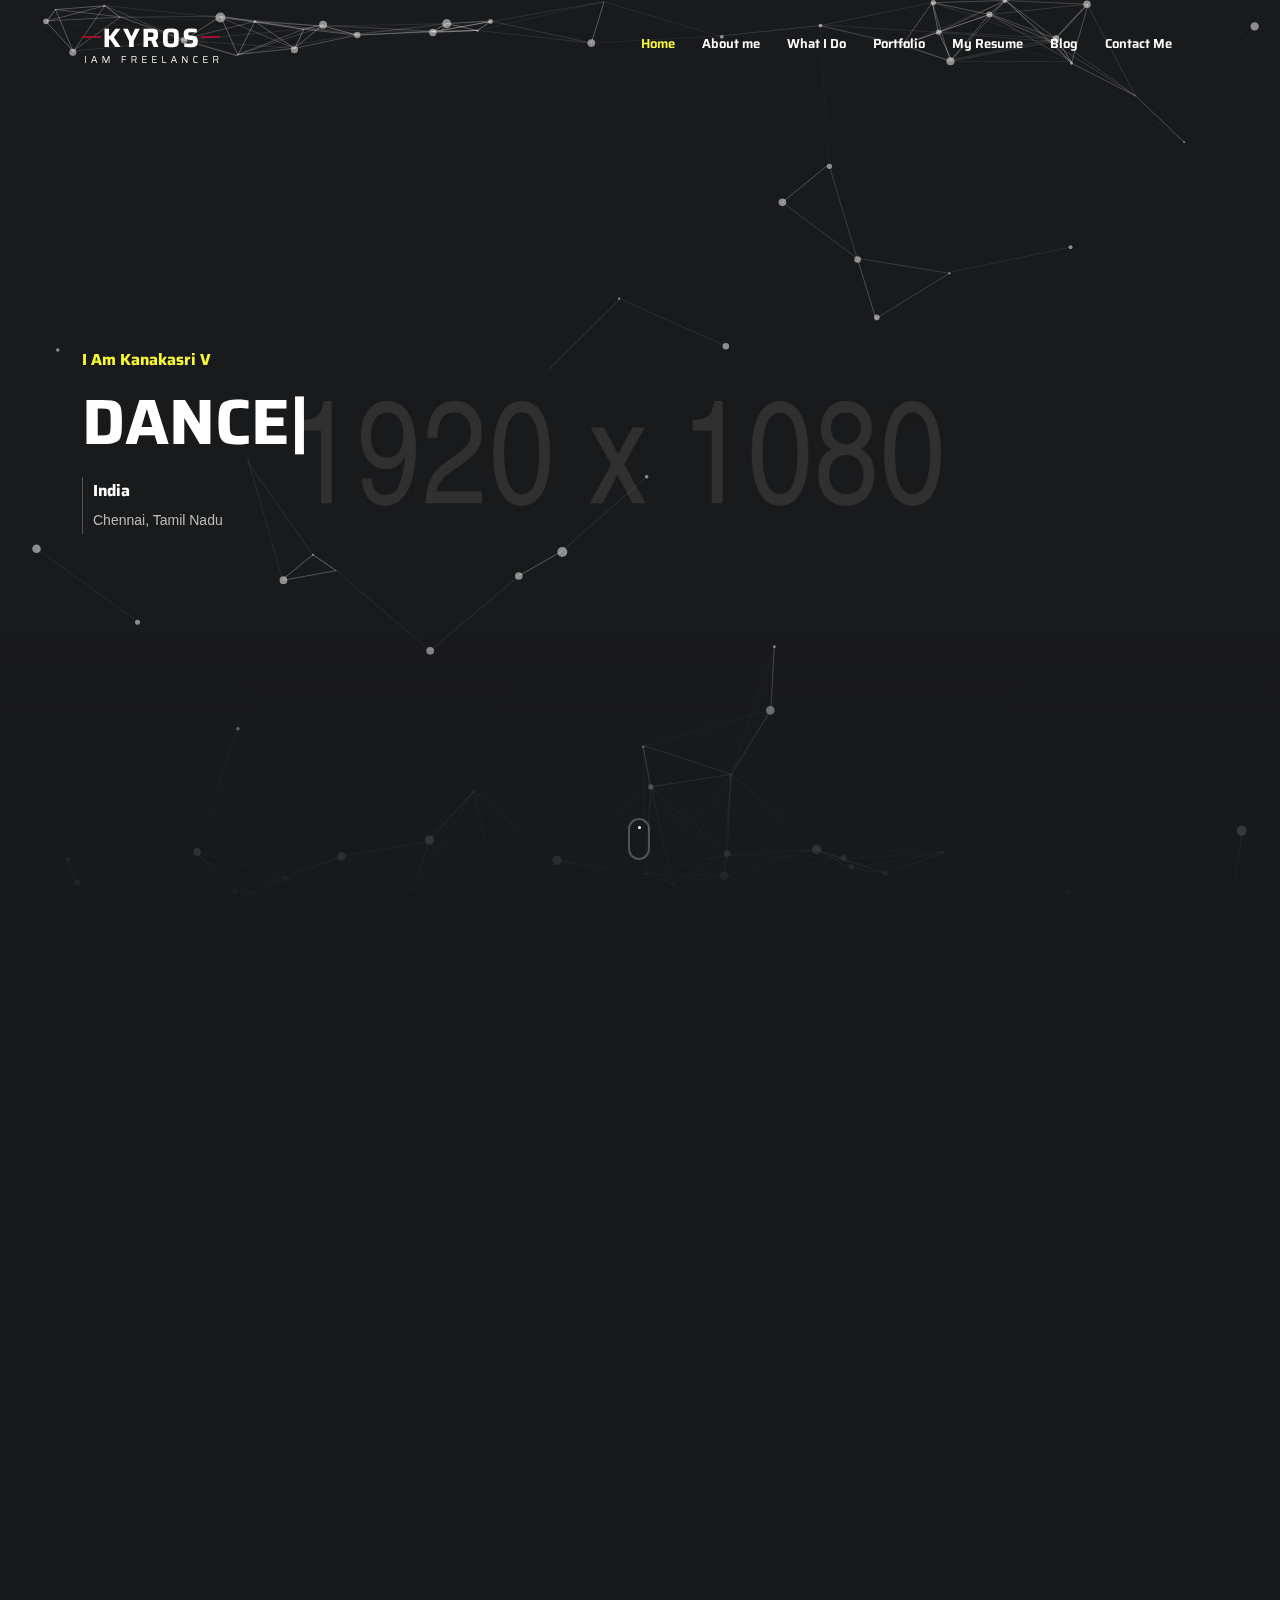
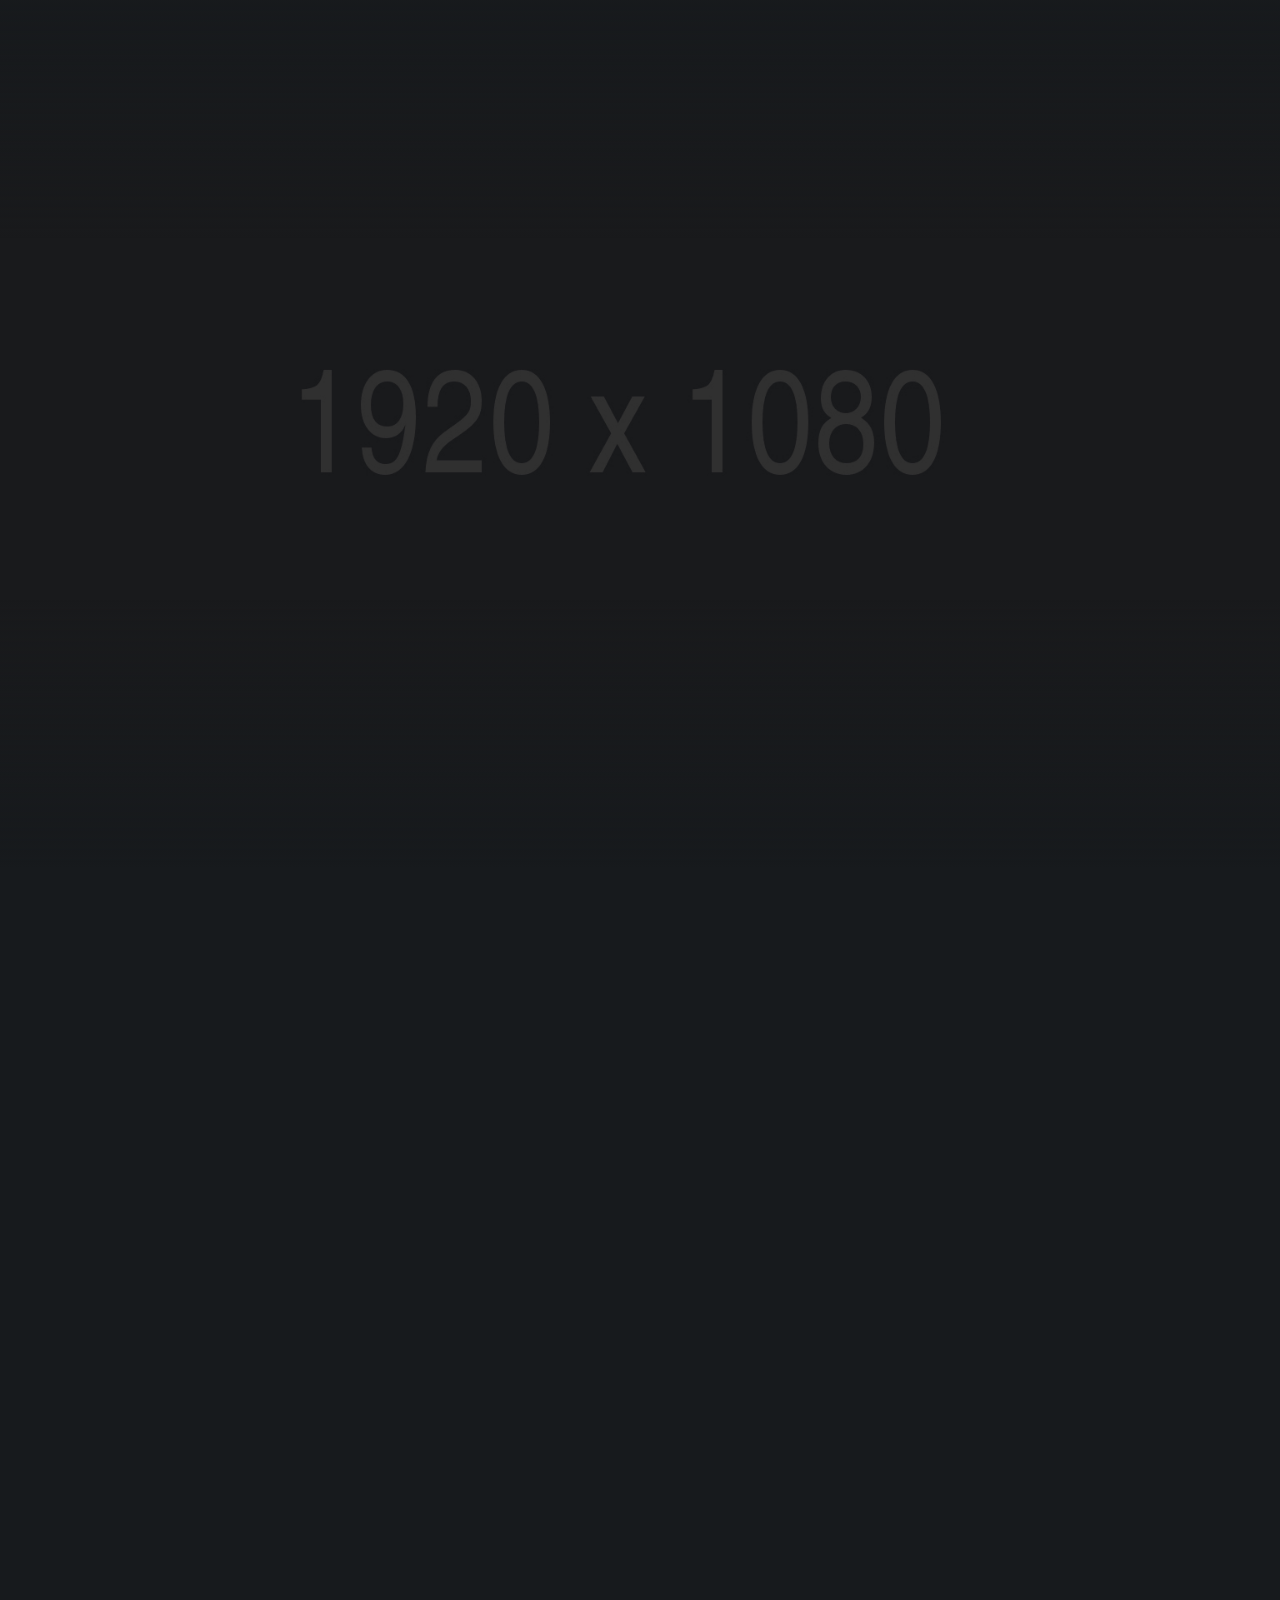
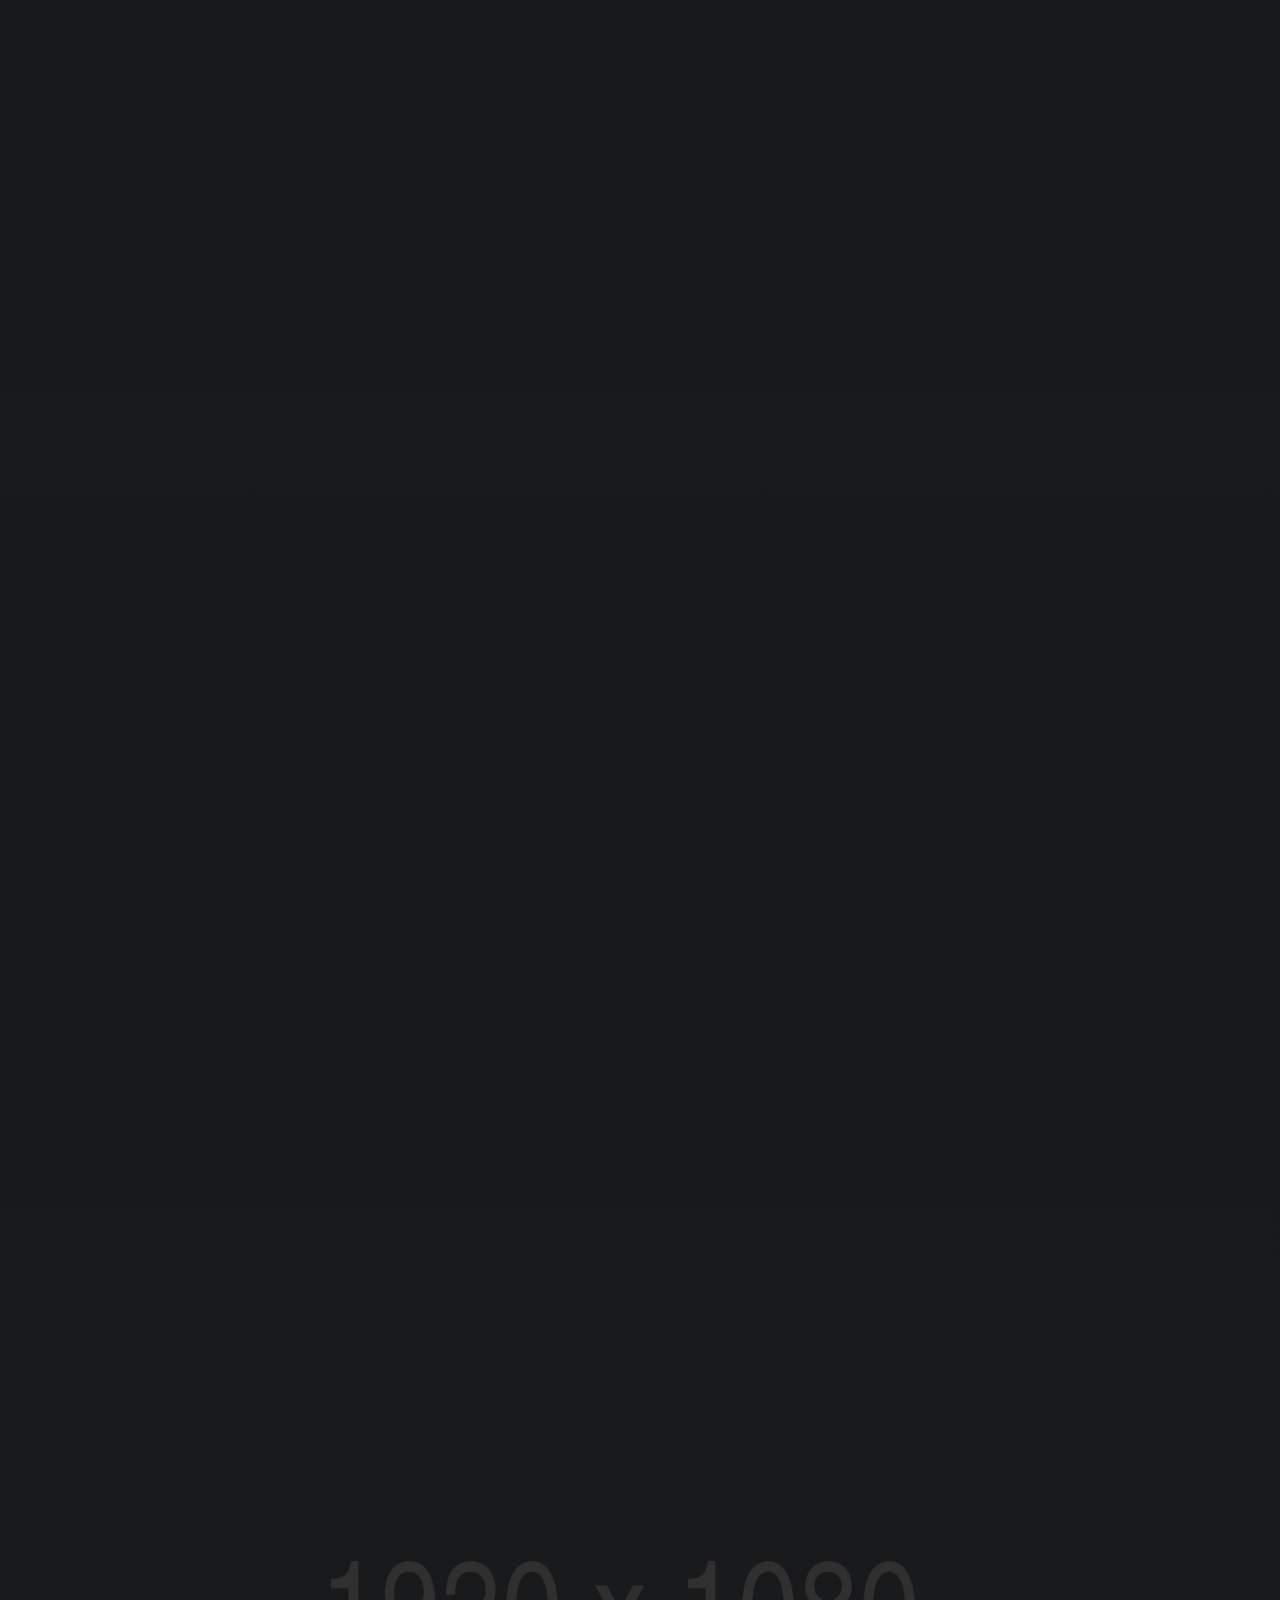
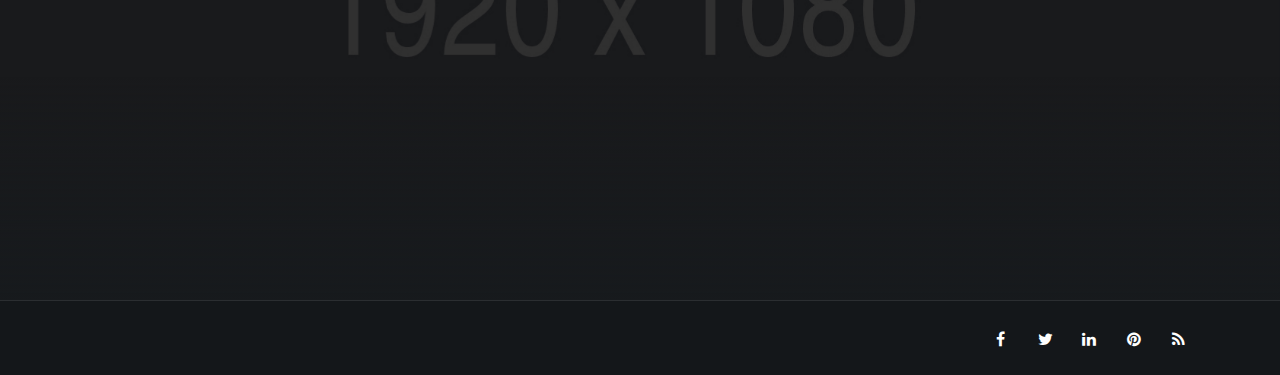
==== index.html @ 36700a08 "first commit" ====
<!DOCTYPE html>
<html lang="zxx">

<head>
    <title>Kyros - Personal Website</title>
    <link rel="icon" href="images/icon.png" type="image/gif" sizes="16x16">
    <meta content="text/html;charset=utf-8" http-equiv="Content-Type">
    <meta content="width=device-width, initial-scale=1.0" name="viewport" />
    <meta content="Kyros - Personal Website" name="description" />
    <meta content="" name="keywords" />
    <meta content="" name="author" />
    <!-- CSS Files
    ================================================== -->
    <link href="css/bootstrap.min.css" rel="stylesheet" type="text/css" id="bootstrap" />
    <link href="css/plugins.css" rel="stylesheet" type="text/css" />
    <link href="css/style.css" rel="stylesheet" type="text/css" />
    <style>
        :root {
            --primary-color: #FAFA33;
            --primary-color-rgb: 250, 250, 51;
        }
    </style>
    <link href="css/coloring.css" rel="stylesheet" type="text/css" />
</head>

<body class="onepage dark-scheme">
    <div id="wrapper">
        <!-- header begin -->
        <header class="transparent">
            <div class="container">
                <div class="row">
                    <div class="col-md-12">
                        <div class="de-flex sm-pt10">
                            <div class="de-flex-col">
                                <div class="de-flex-col">
                                    <!-- logo begin -->
                                    <div id="logo">
                                        <a href="index.html">
                                            <img alt="" class="logo" src="images/logo.png" />
                                            <img alt="" class="logo-2" src="images/logo.png" />
                                        </a>
                                    </div>
                                    <!-- logo close -->
                                </div>
                            </div>
                            <div class="de-flex-col header-col-right">
                                <ul id="mainmenu">
                                    <li><a class="active" href="#top">Home<span></span></a></li>
                                    <li><a href="#section-about">About me<span></span></a></li>
                                    <li><a href="#section-services">What I Do<span></span></a></li>
                                    <li><a href="#section-portfolio">Portfolio<span></span></a></li>
                                    <li><a href="#section-resume">My Resume<span></span></a></li>
                                    <li><a href="#section-blog">Blog<span></span></a></li>
                                    <li><a href="#section-contact">Contact Me<span></span></a></li>
                                </ul>
                                <div class="menu_side_area">
                                    <span id="menu-btn"></span>
                                </div>
                            </div>
                        </div>
                    </div>
                </div>
            </div>
        </header>
        <!-- header close -->
        <!-- content begin -->
        <div class="no-bottom no-top" id="content">
            <div id="top"></div>

            <!-- page preloader begin -->
            <div id="preloader">
                <div class="preloader1"></div>
            </div>
            <!-- page preloader close -->
            
            <!-- float text begin -->
            <div class="float-text">
                <div class="de_social-icons">
                    <a href="#"><i class="fa fa-facebook fa-lg"></i></a>
                    <a href="#"><i class="fa fa-twitter fa-lg"></i></a>
                    <a href="#"><i class="fa fa-instagram fa-lg"></i></a>
                </div>
                <span>Follow Me</span>
            </div>
            <!-- float text close --> 

            <!-- load external content begin -->
            <div id="de_modal">
                <button class="button-close"></button>
                <div class="d-modal-loader"></div>
            </div>
             <!-- load external content close -->

            <section aria-label="section" class="jarallax no-top no-bottom text-light">
                <img src="images/background/4.jpg" class="jarallax-img" alt="">
                <div id="particles-js"></div>
                <div class="v-center">
                    <div class="container">
                        <div class="row align-items-center">
                            <div class="col-md-12">
                                <h6 class="wow fadeInUp" data-wow-delay=".4s"><span class="id-color-2">I Am Kanakasri V</span></h6>
                                <div class="spacer-10"></div>
                                <div class="h1_big text-white wow fadeInUp" data-wow-delay=".6s">
                                    <div class="typed-strings">
                                        <p>Dancer</p>
                                        <p>Teacher</p>
                                        <p>Test Engineer</p>
                                    </div>
                                    <div class="typed"></div>
                                </div>
                            </div>
                            <div class="spacer-20"></div>
                            <ul class="list_location wow fadeInUp" data-wow-delay=".8s">
                                <li><span>India</span>Chennai, Tamil Nadu</li>
                            </ul>
                        </div>
                    </div>
                </div>
                <a href="#section-about" class="mouse-icon-click scroll-to wow fadeInUp" data-wow-delay=".8s">
                    <span class="mouse fadeScroll relative" data-scroll-speed="10">
                        <span class="scroll"></span>
                    </span>
                </a>
                <div class="de-gradient-edge-bottom"></div>
            </section>
            <section id="section-about">
                <div class="container relative">
                    <div class="row">
                        <div class="col-md-12 text-center wow fadeInUp">
                            <h2>About Me</h2>
                            <div class="space-border"></div>
                        </div>
                        <div class="col-md-8 offset-md-2 text-center wow fadeInUp">
                            <p>I am a website designer from Lousiana, with a strong focus in UI/UX design. I love to get new experiences and always learn from my surroundings. I've done more than 285 projects. You can check it through portfolio section on
                                this website. I looking forward to any opportunities and challenges. </p>
                        </div>
                        <div class="spacer-single"></div>
                        <div class="col-lg-3 position-relative wow fadeIn" data-wow-delay=".2s">
                            <div class="position-relative">
                                <div class="progressbar" data-animate="false">
                                    <div class="circle" data-percent="90">
                                        <div></div>
                                    </div>
                                    <h4>HTML</h4>
                                </div>
                            </div>
                        </div>
                        <div class="col-lg-3 position-relative wow fadeIn" data-wow-delay=".4s">
                            <div class="position-relative">
                                <div class="progressbar" data-animate="false">
                                    <div class="circle" data-percent="85">
                                        <div></div>
                                    </div>
                                    <h4>CSS</h4>
                                </div>
                            </div>
                        </div>
                        <div class="col-lg-3 position-relative wow fadeIn" data-wow-delay=".6s">
                            <div class="position-relative">
                                <div class="progressbar" data-animate="false">
                                    <div class="circle" data-percent="80">
                                        <div></div>
                                    </div>
                                    <h4>PHP</h4>
                                </div>
                            </div>
                        </div>
                        <div class="col-lg-3 position-relative wow fadeIn" data-wow-delay=".8s">
                            <div class="position-relative">
                                <div class="progressbar" data-animate="false">
                                    <div class="circle" data-percent="75">
                                        <div></div>
                                    </div>
                                    <h4>jQuery</h4>
                                </div>
                            </div>
                        </div>
                    </div>
                </div>
            </section>
            <section id="section-my-quote" aria-label="section" class="jarallax no-top no-bottom">
                <div class="de-gradient-edge-top"></div>
                <img src="images/background/2.jpg" class="jarallax-img" alt="">
                <div class="v-center">
                    <div class="container">
                        <div class="row align-items-center">
                            <div class="col-md-10 offset-md-1">
                                <blockquote class="q-big wow fadeIn" data-wow-duration="3s">
                                    <i class="d-big icon_quotations"></i>
                                    Do more than is required. What is the distance between someone who achieves their goals consistently and those who spend their lives and careers merely following? The extra mile.
                                    <span class="d-quote-by">Kyros Noriaki</span>
                                </blockquote>
                                <div class="spacer-double"></div>
                            </div>
                        </div>
                    </div>
                </div>
                <div class="de-gradient-edge-bottom"></div>
            </section>
            <section id="section-services" class="no-bottom">
                <div class="container relative">
                    <div class="row">
                        <div class="col-md-12 text-center wow fadeInUp">
                            <h2>What I Do</h2>
                            <div class="space-border"></div>
                        </div>
                        <div class="spacer-single"></div>
                        <div class="row g-0">
                            <div class="col-lg-4 wow fadeIn" data-wow-delay=".2s">
                                <div class="de_3d-box">
                                    <div class="d-inner">
                                        <i class="icon_genius id-color-2"></i>
                                        <div class="text">
                                            <h3>Branding</h3>
                                            Ex velit cupidatat magna voluptate deserunt quis et dolor adipisicing elit culpa ad exercitation proident irure deserunt irure.
                                        </div>
                                    </div>
                                </div>
                            </div>
                            <div class="col-lg-4 wow fadeIn" data-wow-delay=".4s">
                                <div class="de_3d-box">
                                    <div class="d-inner">
                                        <i class="icon_tools id-color-2"></i>
                                        <div class="text">
                                            <h3>Development</h3>
                                            Ex velit cupidatat magna voluptate deserunt quis et dolor adipisicing elit culpa ad exercitation proident irure deserunt irure.
                                        </div>
                                    </div>
                                </div>
                            </div>
                            <div class="col-lg-4 wow fadeIn" data-wow-delay=".6s">
                                <div class="de_3d-box">
                                    <div class="d-inner">
                                        <i class="icon_camera_alt id-color-2"></i>
                                        <div class="text">
                                            <h3>Photography</h3>
                                            Ex velit cupidatat magna voluptate deserunt quis et dolor adipisicing elit culpa ad exercitation proident irure deserunt irure.
                                        </div>
                                    </div>
                                </div>
                            </div>
                        </div>
                    </div>
                </div>
            </section>
            <section id="section-portfolio" class="no-bottom">
                <div class="container relative">
                    <div class="row">
                        <div class="col-md-12 text-center wow fadeInUp">
                            <h2>Portfolio</h2>
                            <div class="space-border"></div>
                        </div>
                    </div>
                    <div id="gallery" class="row sequence">
                        <div class="col-md-4 item wow">
                            <div class="de_modal" data-url="single-project.html">
                                <div class="card-image-1 mod-c" data-tilt>
                                    <div class="d-text">
                                        <h3>Archi Interior Design</h3>
                                        <h5 class="d-tag">website</h5>
                                    </div>
                                    <img src="images/gallery/1.jpg" class="img-fluid" alt="">
                                </div>
                            </div>
                        </div>
                        <div class="col-md-4 item wow">
                            <div class="de_modal" data-url="single-project.html">
                                <div class="card-image-1 mod-c" data-tilt>
                                    <div class="d-text">
                                        <h3>Rockfest Event</h3>
                                        <h5 class="d-tag">website</h5>
                                    </div>
                                    <img src="images/gallery/2.jpg" class="img-fluid" alt="">
                                </div>
                            </div>
                        </div>
                        <div class="col-md-4 item wow">
                            <div class="de_modal" data-url="single-project.html">
                                <div class="card-image-1 mod-c" data-tilt>
                                    <div class="d-text">
                                        <h3>Justica Lawyer</h3>
                                        <h5 class="d-tag">website</h5>
                                    </div>
                                    <img src="images/gallery/3.jpg" class="img-fluid" alt="">
                                </div>
                            </div>
                        </div>
                        <div class="col-md-4 item wow">
                            <div class="de_modal" data-url="single-project.html">
                                <div class="card-image-1 mod-c" data-tilt>
                                    <div class="d-text">
                                        <h3>Bluetec App</h3>
                                        <h5 class="d-tag">website</h5>
                                    </div>
                                    <img src="images/gallery/4.jpg" class="img-fluid" alt="">
                                </div>
                            </div>
                        </div>
                        <div class="col-md-4 item wow">
                            <div class="de_modal" data-url="single-project.html">
                                <div class="card-image-1 mod-c" data-tilt>
                                    <div class="d-text">
                                        <h3>Uhost Hosting</h3>
                                        <h5 class="d-tag">website</h5>
                                    </div>
                                    <img src="images/gallery/5.jpg" class="img-fluid" alt="">
                                </div>
                            </div>
                        </div>
                        <div class="col-md-4 item wow">
                            <div class="de_modal" data-url="single-project.html">
                                <div class="card-image-1 mod-c" data-tilt>
                                    <div class="d-text">
                                        <h3>Bolo Creative</h3>
                                        <h5 class="d-tag">website</h5>
                                    </div>
                                    <img src="images/gallery/6.jpg" class="img-fluid" alt="">
                                </div>
                            </div>
                        </div>
                    </div>
                </div>
            </section>
            <section id="section-resume">
                <div class="container relative">
                    <div class="row">
                        <div class="col-md-12 text-center wow fadeInUp">
                            <h2>My Resume</h2>
                            <div class="space-border"></div>
                        </div>
                    </div>
                    <div class="row gh-5">
                        <div class="col-lg-6 wow fadeInUp">
                            <div class="p-4">
                                <h3 class="s_border">Experiences</h3>
                                <ul class="d_timeline">
                                    <li class="d_timeline-item">
                                        <h3 class="d_timeline-title">2014 - now</h3>
                                        <p class="d_timeline-text"><span class="d_title">Founder &amp; Creative Director</span><span class="d_company">Kyros Studio</span>Lorem ipsum dolor sit amet consectetur adipisicing elit. Animi tempora perferendis vero officia enim impedit voluptatem dignissimos, veniam ratione est alias rerum aperiam, nam aliquam reprehenderit iste dolor.</p>
                                    </li>
                                    <li class="d_timeline-item">
                                        <h3 class="d_timeline-title">2010 - 2014</h3>
                                        <p class="d_timeline-text"><span class="d_title">Senior UI / UX Designer</span><span class="d_company">Google Inc</span>Lorem ipsum dolor sit amet consectetur adipisicing elit. Animi tempora perferendis vero officia enim impedit voluptatem dignissimos, veniam ratione est alias rerum aperiam, nam aliquam reprehenderit iste dolor.</p>
                                    </li>
                                    <li class="d_timeline-item">
                                        <h3 class="d_timeline-title">2008 - 2010</h3>
                                        <p class="d_timeline-text"><span class="d_title">Graphic Designer</span><span class="d_company">Kyros Studio</span>Lorem ipsum dolor sit amet consectetur adipisicing elit. Animi tempora perferendis vero officia enim impedit voluptatem dignissimos, veniam ratione est alias rerum aperiam, nam aliquam reprehenderit iste dolor.</p>
                                    </li>
                                </ul>
                            </div>
                        </div>
                        <div class="col-lg-6 wow fadeInUp">
                            <div class="p-4">
                                <h3 class="s_border">Education</h3>
                                <ul class="d_timeline">
                                    <li class="d_timeline-item">
                                        <h3 class="d_timeline-title">2004 - 2008</h3>
                                        <p class="d_timeline-text"><span class="d_title">Master in Design</span><span class="d_company">New York University</span>Lorem ipsum dolor sit amet consectetur adipisicing elit. Animi tempora perferendis vero officia enim impedit voluptatem dignissimos, veniam ratione est alias rerum aperiam, nam aliquam reprehenderit iste dolor.</p>
                                    </li>
                                    <li class="d_timeline-item">
                                        <h3 class="d_timeline-title">2004 - 2008</h3>
                                        <p class="d_timeline-text"><span class="d_title">Bachelor of Arts</span><span class="d_company">University of London</span>Lorem ipsum dolor sit amet consectetur adipisicing elit. Animi tempora perferendis vero officia enim impedit voluptatem dignissimos, veniam ratione est alias rerum aperiam, nam aliquam reprehenderit iste dolor.</p>
                                    </li>
                                    <li class="d_timeline-item">
                                        <h3 class="d_timeline-title">2006 - 2004</h3>
                                        <p class="d_timeline-text"><span class="d_title">Artist of College</span><span class="d_company">University of Sydney</span>Lorem ipsum dolor sit amet consectetur adipisicing elit. Animi tempora perferendis vero officia enim impedit voluptatem dignissimos, veniam ratione est alias rerum aperiam, nam aliquam reprehenderit iste dolor.</p>
                                    </li>
                                </ul>
                            </div>
                        </div>
                    </div>
                </div>
            </section>
            <section id="section-fun-facts" aria-label="section" class="jarallax">
                <div class="de-gradient-edge-top"></div>
                <img src="images/background/3.jpg" class="jarallax-img" alt="">
                <div class="container">
                        <div class="row">
                            <div class="col-md-3 wow fadeIn" data-wow-delay="0">
                                <div class="de_count text-center">
                                    <h3 class="timer" data-to="8240" data-speed="2500">0</h3>
                                    <span>Hours of Works</span>
                                </div>
                            </div>

                            <div class="col-md-3 wow fadeIn" data-wow-delay=".25s">
                                <div class="de_count text-center">
                                    <h3 class="timer" data-to="315" data-speed="2500">0</h3>
                                    <span>Projects Done</span>
                                </div>
                            </div>

                            <div class="col-md-3 wow fadeIn" data-wow-delay=".5s">
                                <div class="de_count text-center">
                                    <h3 class="timer" data-to="250" data-speed="2500">0</h3>
                                    <span>Satisfied Customers</span>
                                </div>
                            </div>

                            <div class="col-md-3 wow fadeIn" data-wow-delay=".75s">
                                <div class="de_count text-center">
                                    <h3 class="timer" data-to="32" data-speed="2500">0</h3>
                                    <span>Awards Winning</span>
                                </div>
                            </div>
                        </div>
                    </div>
                <div class="de-gradient-edge-bottom"></div>
            </section>
            <section id="section-blog" class="no-bottom">
                <div class="container relative">
                    <div class="row">
                        <div class="col-md-12 text-center wow fadeInUp">
                            <h2>Recent Blog</h2>
                            <div class="space-border"></div>
                        </div>
                    </div>
                    <div id="carousel-blog" class="owl-carousel wow fadeInUp">
                        <div class="bloglist item">
                            <div class="post-content">
                                <div class="post-image">
                                    <div class="de_modal" data-url="single-blog.html"><img alt="" src="images/blog/1.jpg" class="lazy grayscale"></div>
                                </div>
                                <div class="post-text">
                                    <h4 class="de_modal" data-url="single-blog.html">How to Make Better User Interface</h4>
                                    <p>Dolore officia sint incididunt non excepteur ea mollit commodo ut enim reprehenderit cupidatat labore ad laborum consectetur consequat...</p>
                                </div>
                            </div>
                        </div>
                        <div class="bloglist item">
                            <div class="post-content">
                                <div class="post-image">
                                    <div class="de_modal" data-url="single-blog.html"><img alt="" src="images/blog/2.jpg" class="lazy grayscale"></div>
                                </div>
                                <div class="post-text">
                                    <h4 class="de_modal" data-url="single-blog.html">10 Web Design Tips From Experts</h4>
                                    <p>Dolore officia sint incididunt non excepteur ea mollit commodo ut enim reprehenderit cupidatat labore ad laborum consectetur consequat...</p>
                                </div>
                            </div>
                        </div>
                        <div class="bloglist item">
                            <div class="post-content">
                                <div class="post-image">
                                    <div class="de_modal" data-url="single-blog.html"><img alt="" src="images/blog/3.jpg" class="lazy grayscale"></div>
                                </div>
                                <div class="post-text">
                                    <h4 class="de_modal" data-url="single-blog.html">The Importance of Web Design</h4>
                                    <p>Dolore officia sint incididunt non excepteur ea mollit commodo ut enim reprehenderit cupidatat labore ad laborum consectetur consequat...</p>
                                </div>
                            </div>
                        </div>
                        <div class="bloglist item">
                            <div class="post-content">
                                <div class="post-image">
                                    <div class="de_modal" data-url="single-blog.html"><img alt="" src="images/blog/4.jpg" class="lazy grayscale"></div>
                                </div>
                                <div class="post-text">
                                    <h4 class="de_modal" data-url="single-blog.html">10 Web Design Tips From Experts</h4>
                                    <p>Dolore officia sint incididunt non excepteur ea mollit commodo ut enim reprehenderit cupidatat labore ad laborum consectetur consequat...</p>
                                </div>
                            </div>
                        </div>
                        <div class="bloglist item">
                            <div class="post-content">
                                <div class="post-image">
                                    <div class="de_modal" data-url="single-blog.html"><img alt="" src="images/blog/5.jpg" class="lazy grayscale"></div>
                                </div>
                                <div class="post-text">
                                    <h4 class="de_modal" data-url="single-blog.html">The Importance of Web Design</h4>
                                    <p>Dolore officia sint incididunt non excepteur ea mollit commodo ut enim reprehenderit cupidatat labore ad laborum consectetur consequat...</p>
                                </div>
                            </div>
                        </div>
                        <div class="bloglist item">
                            <div class="post-content">
                                <div class="post-image">
                                    <div class="de_modal" data-url="single-blog.html"><img alt="" src="images/blog/6.jpg" class="lazy grayscale"></div>
                                </div>
                                <div class="post-text">
                                    <h4 class="de_modal" data-url="single-blog.html">Tips for Healthy Teeth<span></span></h4>
                                    <p>Dolore officia sint incididunt non excepteur ea mollit commodo ut enim reprehenderit cupidatat labore ad laborum consectetur consequat...</p>
                                </div>
                            </div>
                        </div>
                    </div>
                </div>
            </section>
            <section id="section-contact" class="jarallax">
                <div class="de-gradient-edge-top"></div>
                <img src="images/background/5.jpg" class="jarallax-img" alt="">
                <div class="container z-index-1000">
                    <div class="row">
                        <div class="col-md-12 text-center wow fadeInUp">
                            <h2>Contact Me</h2>
                            <div class="space-border"></div>
                        </div>
                        <div class="col-lg-8 offset-lg-2 wow fadeInUp">
                            <div class="contact_form_wrapper">
                                <form name="contactForm" id="contact_form" class="form-border" method="post" action="#">
                                    <div class="row">
                                        <div class="col-md-4">
                                            <div class="field-set">
                                                <input type="text" name="Name" id="name" class="form-control" placeholder="Your Name" required>
                                            </div>
                                        </div>
                                        <div class="col-md-4">
                                            <div class="field-set">
                                                <input type="text" name="Email" id="email" class="form-control" placeholder="Your Email" required>
                                            </div>
                                        </div>
                                        <div class="col-md-4">
                                            <div class="field-set">
                                                <input type="text" name="phone" id="phone" class="form-control" placeholder="Your Phone" required>
                                            </div>
                                        </div>
                                    </div>
                                    <div class="text-center">
                                        <div class="field-set">
                                            <textarea name="message" id="message" class="form-control" placeholder="Your Message" required></textarea>
                                        </div>
                                        <div class="g-recaptcha" data-sitekey="copy-your-site-key-here"></div>
                                        <div id='submit' class="mt10">
                                            <input type='submit' id='send_message' value='Send Message' class="btn-main">
                                        </div>

                                        <div id="success_message" class='success'>
                                            Your message has been sent successfully. Refresh this page if you want to send more messages.
                                        </div>
                                        <div id="error_message" class='error'>
                                            Sorry there was an error sending your form.
                                        </div>

                                    </div>
                                </form>
                            </div>
                            <div class="spacer-double"></div>
                            <div class="row text-center wow fadeInUp">
                                <div class="col-md-4">
                                    <div class="wm-1"></div>
                                    <h6>Email Me</h6>
                                    <p><a href="mailto:sit19ee004@sairamtap.edu.in">sit19ee004@sairamtap.edu.in</a></p>
                                </div>
                                <div class="col-md-4">
                                    <div class="wm-1"></div>
                                    <h6>Call Me</h6>
                                    <p><a href="tel:+917448910039">+91 74489 10039</a> </p>
                                </div>
                                <div class="col-md-4">
                                    <div class="wm-1"></div>
                                    <h6>Address</h6>
                                    <p>Chennai, Tamil Nadu</p>
                                </div>
                            </div>
                        </div>
                    </div>
                </div>
                <div class="de-gradient-edge-bottom"></div>
            </section>
        </div>
        <!-- content close -->
        <a href="#" id="back-to-top"></a>
        <!-- footer begin -->
        <footer>
            <div class="container">
                <div class="row">
                    <div class="col-md-6">
                    </div>
                    <div class="col-md-6">
                        <div class="social-icons">
                            <a href="#"><i class="fa fa-facebook fa-lg"></i></a>
                            <a href="#"><i class="fa fa-twitter fa-lg"></i></a>
                            <a href="#"><i class="fa fa-linkedin fa-lg"></i></a>
                            <a href="#"><i class="fa fa-pinterest fa-lg"></i></a>
                            <a href="#"><i class="fa fa-rss fa-lg"></i></a>
                        </div>
                    </div>
                </div>
            </div>
        </footer>
        <!-- footer close -->
    </div>
    <!-- Javascript Files
    ================================================== -->
    <script src="js/plugins.js"></script>
    <script src="js/designesia.js"></script>
    <script src='https://www.google.com/recaptcha/api.js' async defer></script>
    <script src="form.js"></script>
    <script src="js/particles.js"></script>
    <script src="js/app.js"></script>
    <script>
    jQuery(function($) {
        $('.g-recaptcha').attr('data-theme', 'dark');
    });
    </script>
    <script>
    jQuery(document).ready(function() {
        $(function() {
            // jquery typed plugin
            $(".typed").typed({
                stringsElement: $('.typed-strings'),
                typeSpeed: 100,
                backDelay: 500,
                loop: true,
                contentType: 'html', // or text
                // defaults to false for infinite loop
                loopCount: false,
                callback: function() { null; },
                resetCallback: function() { newTyped(); }
            });
        });
    });
    </script>
</body>

</html>
---- css/plugins.css ----
@charset "UTF-8";
/*!
 * animate.css -http://daneden.me/animate
 * Version - 3.5.1
 * Licensed under the MIT license - http://opensource.org/licenses/MIT
 *
 * Copyright (c) 2016 Daniel Eden
 */
 .animated{-webkit-animation-duration:1s;animation-duration:1s;-webkit-animation-fill-mode:both;animation-fill-mode:both}.animated.infinite{-webkit-animation-iteration-count:infinite;animation-iteration-count:infinite}.animated.hinge{-webkit-animation-duration:2s;animation-duration:2s}.animated.flipOutX,.animated.flipOutY,.animated.bounceIn,.animated.bounceOut{-webkit-animation-duration:.75s;animation-duration:.75s}@-webkit-keyframes bounce{from,20%,53%,80%,to{-webkit-animation-timing-function:cubic-bezier(.215,.61,.355,1);animation-timing-function:cubic-bezier(.215,.61,.355,1);-webkit-transform:translate3d(0,0,0);transform:translate3d(0,0,0)}40%,43%{-webkit-animation-timing-function:cubic-bezier(.755,.05,.855,.06);animation-timing-function:cubic-bezier(.755,.05,.855,.06);-webkit-transform:translate3d(0,-30px,0);transform:translate3d(0,-30px,0)}70%{-webkit-animation-timing-function:cubic-bezier(.755,.05,.855,.06);animation-timing-function:cubic-bezier(.755,.05,.855,.06);-webkit-transform:translate3d(0,-15px,0);transform:translate3d(0,-15px,0)}90%{-webkit-transform:translate3d(0,-4px,0);transform:translate3d(0,-4px,0)}}@keyframes bounce{from,20%,53%,80%,to{-webkit-animation-timing-function:cubic-bezier(.215,.61,.355,1);animation-timing-function:cubic-bezier(.215,.61,.355,1);-webkit-transform:translate3d(0,0,0);transform:translate3d(0,0,0)}40%,43%{-webkit-animation-timing-function:cubic-bezier(.755,.05,.855,.06);animation-timing-function:cubic-bezier(.755,.05,.855,.06);-webkit-transform:translate3d(0,-30px,0);transform:translate3d(0,-30px,0)}70%{-webkit-animation-timing-function:cubic-bezier(.755,.05,.855,.06);animation-timing-function:cubic-bezier(.755,.05,.855,.06);-webkit-transform:translate3d(0,-15px,0);transform:translate3d(0,-15px,0)}90%{-webkit-transform:translate3d(0,-4px,0);transform:translate3d(0,-4px,0)}}.bounce{-webkit-animation-name:bounce;animation-name:bounce;-webkit-transform-origin:center bottom;transform-origin:center bottom}@-webkit-keyframes flash{from,50%,to{opacity:1}25%,75%{opacity:0}}@keyframes flash{from,50%,to{opacity:1}25%,75%{opacity:0}}.flash{-webkit-animation-name:flash;animation-name:flash}@-webkit-keyframes pulse{from{-webkit-transform:scale3d(1,1,1);transform:scale3d(1,1,1)}50%{-webkit-transform:scale3d(1.05,1.05,1.05);transform:scale3d(1.05,1.05,1.05)}to{-webkit-transform:scale3d(1,1,1);transform:scale3d(1,1,1)}}@keyframes pulse{from{-webkit-transform:scale3d(1,1,1);transform:scale3d(1,1,1)}50%{-webkit-transform:scale3d(1.05,1.05,1.05);transform:scale3d(1.05,1.05,1.05)}to{-webkit-transform:scale3d(1,1,1);transform:scale3d(1,1,1)}}.pulse{-webkit-animation-name:pulse;animation-name:pulse}@-webkit-keyframes rubberBand{from{-webkit-transform:scale3d(1,1,1);transform:scale3d(1,1,1)}30%{-webkit-transform:scale3d(1.25,.75,1);transform:scale3d(1.25,.75,1)}40%{-webkit-transform:scale3d(.75,1.25,1);transform:scale3d(.75,1.25,1)}50%{-webkit-transform:scale3d(1.15,.85,1);transform:scale3d(1.15,.85,1)}65%{-webkit-transform:scale3d(.95,1.05,1);transform:scale3d(.95,1.05,1)}75%{-webkit-transform:scale3d(1.05,.95,1);transform:scale3d(1.05,.95,1)}to{-webkit-transform:scale3d(1,1,1);transform:scale3d(1,1,1)}}@keyframes rubberBand{from{-webkit-transform:scale3d(1,1,1);transform:scale3d(1,1,1)}30%{-webkit-transform:scale3d(1.25,.75,1);transform:scale3d(1.25,.75,1)}40%{-webkit-transform:scale3d(.75,1.25,1);transform:scale3d(.75,1.25,1)}50%{-webkit-transform:scale3d(1.15,.85,1);transform:scale3d(1.15,.85,1)}65%{-webkit-transform:scale3d(.95,1.05,1);transform:scale3d(.95,1.05,1)}75%{-webkit-transform:scale3d(1.05,.95,1);transform:scale3d(1.05,.95,1)}to{-webkit-transform:scale3d(1,1,1);transform:scale3d(1,1,1)}}.rubberBand{-webkit-animation-name:rubberBand;animation-name:rubberBand}@-webkit-keyframes shake{from,to{-webkit-transform:translate3d(0,0,0);transform:translate3d(0,0,0)}10%,30%,50%,70%,90%{-webkit-transform:translate3d(-10px,0,0);transform:translate3d(-10px,0,0)}20%,40%,60%,80%{-webkit-transform:translate3d(10px,0,0);transform:translate3d(10px,0,0)}}@keyframes shake{from,to{-webkit-transform:translate3d(0,0,0);transform:translate3d(0,0,0)}10%,30%,50%,70%,90%{-webkit-transform:translate3d(-10px,0,0);transform:translate3d(-10px,0,0)}20%,40%,60%,80%{-webkit-transform:translate3d(10px,0,0);transform:translate3d(10px,0,0)}}.shake{-webkit-animation-name:shake;animation-name:shake}@-webkit-keyframes headShake{0%{-webkit-transform:translateX(0);transform:translateX(0)}6.5%{-webkit-transform:translateX(-6px) rotateY(-9deg);transform:translateX(-6px) rotateY(-9deg)}18.5%{-webkit-transform:translateX(5px) rotateY(7deg);transform:translateX(5px) rotateY(7deg)}31.5%{-webkit-transform:translateX(-3px) rotateY(-5deg);transform:translateX(-3px) rotateY(-5deg)}43.5%{-webkit-transform:translateX(2px) rotateY(3deg);transform:translateX(2px) rotateY(3deg)}50%{-webkit-transform:translateX(0);transform:translateX(0)}}@keyframes headShake{0%{-webkit-transform:translateX(0);transform:translateX(0)}6.5%{-webkit-transform:translateX(-6px) rotateY(-9deg);transform:translateX(-6px) rotateY(-9deg)}18.5%{-webkit-transform:translateX(5px) rotateY(7deg);transform:translateX(5px) rotateY(7deg)}31.5%{-webkit-transform:translateX(-3px) rotateY(-5deg);transform:translateX(-3px) rotateY(-5deg)}43.5%{-webkit-transform:translateX(2px) rotateY(3deg);transform:translateX(2px) rotateY(3deg)}50%{-webkit-transform:translateX(0);transform:translateX(0)}}.headShake{-webkit-animation-timing-function:ease-in-out;animation-timing-function:ease-in-out;-webkit-animation-name:headShake;animation-name:headShake}@-webkit-keyframes swing{20%{-webkit-transform:rotate3d(0,0,1,15deg);transform:rotate3d(0,0,1,15deg)}40%{-webkit-transform:rotate3d(0,0,1,-10deg);transform:rotate3d(0,0,1,-10deg)}60%{-webkit-transform:rotate3d(0,0,1,5deg);transform:rotate3d(0,0,1,5deg)}80%{-webkit-transform:rotate3d(0,0,1,-5deg);transform:rotate3d(0,0,1,-5deg)}to{-webkit-transform:rotate3d(0,0,1,0deg);transform:rotate3d(0,0,1,0deg)}}@keyframes swing{20%{-webkit-transform:rotate3d(0,0,1,15deg);transform:rotate3d(0,0,1,15deg)}40%{-webkit-transform:rotate3d(0,0,1,-10deg);transform:rotate3d(0,0,1,-10deg)}60%{-webkit-transform:rotate3d(0,0,1,5deg);transform:rotate3d(0,0,1,5deg)}80%{-webkit-transform:rotate3d(0,0,1,-5deg);transform:rotate3d(0,0,1,-5deg)}to{-webkit-transform:rotate3d(0,0,1,0deg);transform:rotate3d(0,0,1,0deg)}}.swing{-webkit-transform-origin:top center;transform-origin:top center;-webkit-animation-name:swing;animation-name:swing}@-webkit-keyframes tada{from{-webkit-transform:scale3d(1,1,1);transform:scale3d(1,1,1)}10%,20%{-webkit-transform:scale3d(.9,.9,.9) rotate3d(0,0,1,-3deg);transform:scale3d(.9,.9,.9) rotate3d(0,0,1,-3deg)}30%,50%,70%,90%{-webkit-transform:scale3d(1.1,1.1,1.1) rotate3d(0,0,1,3deg);transform:scale3d(1.1,1.1,1.1) rotate3d(0,0,1,3deg)}40%,60%,80%{-webkit-transform:scale3d(1.1,1.1,1.1) rotate3d(0,0,1,-3deg);transform:scale3d(1.1,1.1,1.1) rotate3d(0,0,1,-3deg)}to{-webkit-transform:scale3d(1,1,1);transform:scale3d(1,1,1)}}@keyframes tada{from{-webkit-transform:scale3d(1,1,1);transform:scale3d(1,1,1)}10%,20%{-webkit-transform:scale3d(.9,.9,.9) rotate3d(0,0,1,-3deg);transform:scale3d(.9,.9,.9) rotate3d(0,0,1,-3deg)}30%,50%,70%,90%{-webkit-transform:scale3d(1.1,1.1,1.1) rotate3d(0,0,1,3deg);transform:scale3d(1.1,1.1,1.1) rotate3d(0,0,1,3deg)}40%,60%,80%{-webkit-transform:scale3d(1.1,1.1,1.1) rotate3d(0,0,1,-3deg);transform:scale3d(1.1,1.1,1.1) rotate3d(0,0,1,-3deg)}to{-webkit-transform:scale3d(1,1,1);transform:scale3d(1,1,1)}}.tada{-webkit-animation-name:tada;animation-name:tada}@-webkit-keyframes wobble{from{-webkit-transform:none;transform:none}15%{-webkit-transform:translate3d(-25%,0,0) rotate3d(0,0,1,-5deg);transform:translate3d(-25%,0,0) rotate3d(0,0,1,-5deg)}30%{-webkit-transform:translate3d(20%,0,0) rotate3d(0,0,1,3deg);transform:translate3d(20%,0,0) rotate3d(0,0,1,3deg)}45%{-webkit-transform:translate3d(-15%,0,0) rotate3d(0,0,1,-3deg);transform:translate3d(-15%,0,0) rotate3d(0,0,1,-3deg)}60%{-webkit-transform:translate3d(10%,0,0) rotate3d(0,0,1,2deg);transform:translate3d(10%,0,0) rotate3d(0,0,1,2deg)}75%{-webkit-transform:translate3d(-5%,0,0) rotate3d(0,0,1,-1deg);transform:translate3d(-5%,0,0) rotate3d(0,0,1,-1deg)}to{-webkit-transform:none;transform:none}}@keyframes wobble{from{-webkit-transform:none;transform:none}15%{-webkit-transform:translate3d(-25%,0,0) rotate3d(0,0,1,-5deg);transform:translate3d(-25%,0,0) rotate3d(0,0,1,-5deg)}30%{-webkit-transform:translate3d(20%,0,0) rotate3d(0,0,1,3deg);transform:translate3d(20%,0,0) rotate3d(0,0,1,3deg)}45%{-webkit-transform:translate3d(-15%,0,0) rotate3d(0,0,1,-3deg);transform:translate3d(-15%,0,0) rotate3d(0,0,1,-3deg)}60%{-webkit-transform:translate3d(10%,0,0) rotate3d(0,0,1,2deg);transform:translate3d(10%,0,0) rotate3d(0,0,1,2deg)}75%{-webkit-transform:translate3d(-5%,0,0) rotate3d(0,0,1,-1deg);transform:translate3d(-5%,0,0) rotate3d(0,0,1,-1deg)}to{-webkit-transform:none;transform:none}}.wobble{-webkit-animation-name:wobble;animation-name:wobble}@-webkit-keyframes jello{from,11.1%,to{-webkit-transform:none;transform:none}22.2%{-webkit-transform:skewX(-12.5deg) skewY(-12.5deg);transform:skewX(-12.5deg) skewY(-12.5deg)}33.3%{-webkit-transform:skewX(6.25deg) skewY(6.25deg);transform:skewX(6.25deg) skewY(6.25deg)}44.4%{-webkit-transform:skewX(-3.125deg) skewY(-3.125deg);transform:skewX(-3.125deg) skewY(-3.125deg)}55.5%{-webkit-transform:skewX(1.5625deg) skewY(1.5625deg);transform:skewX(1.5625deg) skewY(1.5625deg)}66.6%{-webkit-transform:skewX(-0.78125deg) skewY(-0.78125deg);transform:skewX(-0.78125deg) skewY(-0.78125deg)}77.7%{-webkit-transform:skewX(0.390625deg) skewY(0.390625deg);transform:skewX(0.390625deg) skewY(0.390625deg)}88.8%{-webkit-transform:skewX(-0.1953125deg) skewY(-0.1953125deg);transform:skewX(-0.1953125deg) skewY(-0.1953125deg)}}@keyframes jello{from,11.1%,to{-webkit-transform:none;transform:none}22.2%{-webkit-transform:skewX(-12.5deg) skewY(-12.5deg);transform:skewX(-12.5deg) skewY(-12.5deg)}33.3%{-webkit-transform:skewX(6.25deg) skewY(6.25deg);transform:skewX(6.25deg) skewY(6.25deg)}44.4%{-webkit-transform:skewX(-3.125deg) skewY(-3.125deg);transform:skewX(-3.125deg) skewY(-3.125deg)}55.5%{-webkit-transform:skewX(1.5625deg) skewY(1.5625deg);transform:skewX(1.5625deg) skewY(1.5625deg)}66.6%{-webkit-transform:skewX(-0.78125deg) skewY(-0.78125deg);transform:skewX(-0.78125deg) skewY(-0.78125deg)}77.7%{-webkit-transform:skewX(0.390625deg) skewY(0.390625deg);transform:skewX(0.390625deg) skewY(0.390625deg)}88.8%{-webkit-transform:skewX(-0.1953125deg) skewY(-0.1953125deg);transform:skewX(-0.1953125deg) skewY(-0.1953125deg)}}.jello{-webkit-animation-name:jello;animation-name:jello;-webkit-transform-origin:center;transform-origin:center}@-webkit-keyframes bounceIn{from,20%,40%,60%,80%,to{-webkit-animation-timing-function:cubic-bezier(.215,.61,.355,1);animation-timing-function:cubic-bezier(.215,.61,.355,1)}0%{opacity:0;-webkit-transform:scale3d(.3,.3,.3);transform:scale3d(.3,.3,.3)}20%{-webkit-transform:scale3d(1.1,1.1,1.1);transform:scale3d(1.1,1.1,1.1)}40%{-webkit-transform:scale3d(.9,.9,.9);transform:scale3d(.9,.9,.9)}60%{opacity:1;-webkit-transform:scale3d(1.03,1.03,1.03);transform:scale3d(1.03,1.03,1.03)}80%{-webkit-transform:scale3d(.97,.97,.97);transform:scale3d(.97,.97,.97)}to{opacity:1;-webkit-transform:scale3d(1,1,1);transform:scale3d(1,1,1)}}@keyframes bounceIn{from,20%,40%,60%,80%,to{-webkit-animation-timing-function:cubic-bezier(.215,.61,.355,1);animation-timing-function:cubic-bezier(.215,.61,.355,1)}0%{opacity:0;-webkit-transform:scale3d(.3,.3,.3);transform:scale3d(.3,.3,.3)}20%{-webkit-transform:scale3d(1.1,1.1,1.1);transform:scale3d(1.1,1.1,1.1)}40%{-webkit-transform:scale3d(.9,.9,.9);transform:scale3d(.9,.9,.9)}60%{opacity:1;-webkit-transform:scale3d(1.03,1.03,1.03);transform:scale3d(1.03,1.03,1.03)}80%{-webkit-transform:scale3d(.97,.97,.97);transform:scale3d(.97,.97,.97)}to{opacity:1;-webkit-transform:scale3d(1,1,1);transform:scale3d(1,1,1)}}.bounceIn{-webkit-animation-name:bounceIn;animation-name:bounceIn}@-webkit-keyframes bounceInDown{from,60%,75%,90%,to{-webkit-animation-timing-function:cubic-bezier(.215,.61,.355,1);animation-timing-function:cubic-bezier(.215,.61,.355,1)}0%{opacity:0;-webkit-transform:translate3d(0,-3000px,0);transform:translate3d(0,-3000px,0)}60%{opacity:1;-webkit-transform:translate3d(0,25px,0);transform:translate3d(0,25px,0)}75%{-webkit-transform:translate3d(0,-10px,0);transform:translate3d(0,-10px,0)}90%{-webkit-transform:translate3d(0,5px,0);transform:translate3d(0,5px,0)}to{-webkit-transform:none;transform:none}}@keyframes bounceInDown{from,60%,75%,90%,to{-webkit-animation-timing-function:cubic-bezier(.215,.61,.355,1);animation-timing-function:cubic-bezier(.215,.61,.355,1)}0%{opacity:0;-webkit-transform:translate3d(0,-3000px,0);transform:translate3d(0,-3000px,0)}60%{opacity:1;-webkit-transform:translate3d(0,25px,0);transform:translate3d(0,25px,0)}75%{-webkit-transform:translate3d(0,-10px,0);transform:translate3d(0,-10px,0)}90%{-webkit-transform:translate3d(0,5px,0);transform:translate3d(0,5px,0)}to{-webkit-transform:none;transform:none}}.bounceInDown{-webkit-animation-name:bounceInDown;animation-name:bounceInDown}@-webkit-keyframes bounceInLeft{from,60%,75%,90%,to{-webkit-animation-timing-function:cubic-bezier(.215,.61,.355,1);animation-timing-function:cubic-bezier(.215,.61,.355,1)}0%{opacity:0;-webkit-transform:translate3d(-3000px,0,0);transform:translate3d(-3000px,0,0)}60%{opacity:1;-webkit-transform:translate3d(25px,0,0);transform:translate3d(25px,0,0)}75%{-webkit-transform:translate3d(-10px,0,0);transform:translate3d(-10px,0,0)}90%{-webkit-transform:translate3d(5px,0,0);transform:translate3d(5px,0,0)}to{-webkit-transform:none;transform:none}}@keyframes bounceInLeft{from,60%,75%,90%,to{-webkit-animation-timing-function:cubic-bezier(.215,.61,.355,1);animation-timing-function:cubic-bezier(.215,.61,.355,1)}0%{opacity:0;-webkit-transform:translate3d(-3000px,0,0);transform:translate3d(-3000px,0,0)}60%{opacity:1;-webkit-transform:translate3d(25px,0,0);transform:translate3d(25px,0,0)}75%{-webkit-transform:translate3d(-10px,0,0);transform:translate3d(-10px,0,0)}90%{-webkit-transform:translate3d(5px,0,0);transform:translate3d(5px,0,0)}to{-webkit-transform:none;transform:none}}.bounceInLeft{-webkit-animation-name:bounceInLeft;animation-name:bounceInLeft}@-webkit-keyframes bounceInRight{from,60%,75%,90%,to{-webkit-animation-timing-function:cubic-bezier(.215,.61,.355,1);animation-timing-function:cubic-bezier(.215,.61,.355,1)}from{opacity:0;-webkit-transform:translate3d(3000px,0,0);transform:translate3d(3000px,0,0)}60%{opacity:1;-webkit-transform:translate3d(-25px,0,0);transform:translate3d(-25px,0,0)}75%{-webkit-transform:translate3d(10px,0,0);transform:translate3d(10px,0,0)}90%{-webkit-transform:translate3d(-5px,0,0);transform:translate3d(-5px,0,0)}to{-webkit-transform:none;transform:none}}@keyframes bounceInRight{from,60%,75%,90%,to{-webkit-animation-timing-function:cubic-bezier(.215,.61,.355,1);animation-timing-function:cubic-bezier(.215,.61,.355,1)}from{opacity:0;-webkit-transform:translate3d(3000px,0,0);transform:translate3d(3000px,0,0)}60%{opacity:1;-webkit-transform:translate3d(-25px,0,0);transform:translate3d(-25px,0,0)}75%{-webkit-transform:translate3d(10px,0,0);transform:translate3d(10px,0,0)}90%{-webkit-transform:translate3d(-5px,0,0);transform:translate3d(-5px,0,0)}to{-webkit-transform:none;transform:none}}.bounceInRight{-webkit-animation-name:bounceInRight;animation-name:bounceInRight}@-webkit-keyframes bounceInUp{from,60%,75%,90%,to{-webkit-animation-timing-function:cubic-bezier(.215,.61,.355,1);animation-timing-function:cubic-bezier(.215,.61,.355,1)}from{opacity:0;-webkit-transform:translate3d(0,3000px,0);transform:translate3d(0,3000px,0)}60%{opacity:1;-webkit-transform:translate3d(0,-20px,0);transform:translate3d(0,-20px,0)}75%{-webkit-transform:translate3d(0,10px,0);transform:translate3d(0,10px,0)}90%{-webkit-transform:translate3d(0,-5px,0);transform:translate3d(0,-5px,0)}to{-webkit-transform:translate3d(0,0,0);transform:translate3d(0,0,0)}}@keyframes bounceInUp{from,60%,75%,90%,to{-webkit-animation-timing-function:cubic-bezier(.215,.61,.355,1);animation-timing-function:cubic-bezier(.215,.61,.355,1)}from{opacity:0;-webkit-transform:translate3d(0,3000px,0);transform:translate3d(0,3000px,0)}60%{opacity:1;-webkit-transform:translate3d(0,-20px,0);transform:translate3d(0,-20px,0)}75%{-webkit-transform:translate3d(0,10px,0);transform:translate3d(0,10px,0)}90%{-webkit-transform:translate3d(0,-5px,0);transform:translate3d(0,-5px,0)}to{-webkit-transform:translate3d(0,0,0);transform:translate3d(0,0,0)}}.bounceInUp{-webkit-animation-name:bounceInUp;animation-name:bounceInUp}@-webkit-keyframes bounceOut{20%{-webkit-transform:scale3d(.9,.9,.9);transform:scale3d(.9,.9,.9)}50%,55%{opacity:1;-webkit-transform:scale3d(1.1,1.1,1.1);transform:scale3d(1.1,1.1,1.1)}to{opacity:0;-webkit-transform:scale3d(.3,.3,.3);transform:scale3d(.3,.3,.3)}}@keyframes bounceOut{20%{-webkit-transform:scale3d(.9,.9,.9);transform:scale3d(.9,.9,.9)}50%,55%{opacity:1;-webkit-transform:scale3d(1.1,1.1,1.1);transform:scale3d(1.1,1.1,1.1)}to{opacity:0;-webkit-transform:scale3d(.3,.3,.3);transform:scale3d(.3,.3,.3)}}.bounceOut{-webkit-animation-name:bounceOut;animation-name:bounceOut}@-webkit-keyframes bounceOutDown{20%{-webkit-transform:translate3d(0,10px,0);transform:translate3d(0,10px,0)}40%,45%{opacity:1;-webkit-transform:translate3d(0,-20px,0);transform:translate3d(0,-20px,0)}to{opacity:0;-webkit-transform:translate3d(0,2000px,0);transform:translate3d(0,2000px,0)}}@keyframes bounceOutDown{20%{-webkit-transform:translate3d(0,10px,0);transform:translate3d(0,10px,0)}40%,45%{opacity:1;-webkit-transform:translate3d(0,-20px,0);transform:translate3d(0,-20px,0)}to{opacity:0;-webkit-transform:translate3d(0,2000px,0);transform:translate3d(0,2000px,0)}}.bounceOutDown{-webkit-animation-name:bounceOutDown;animation-name:bounceOutDown}@-webkit-keyframes bounceOutLeft{20%{opacity:1;-webkit-transform:translate3d(20px,0,0);transform:translate3d(20px,0,0)}to{opacity:0;-webkit-transform:translate3d(-2000px,0,0);transform:translate3d(-2000px,0,0)}}@keyframes bounceOutLeft{20%{opacity:1;-webkit-transform:translate3d(20px,0,0);transform:translate3d(20px,0,0)}to{opacity:0;-webkit-transform:translate3d(-2000px,0,0);transform:translate3d(-2000px,0,0)}}.bounceOutLeft{-webkit-animation-name:bounceOutLeft;animation-name:bounceOutLeft}@-webkit-keyframes bounceOutRight{20%{opacity:1;-webkit-transform:translate3d(-20px,0,0);transform:translate3d(-20px,0,0)}to{opacity:0;-webkit-transform:translate3d(2000px,0,0);transform:translate3d(2000px,0,0)}}@keyframes bounceOutRight{20%{opacity:1;-webkit-transform:translate3d(-20px,0,0);transform:translate3d(-20px,0,0)}to{opacity:0;-webkit-transform:translate3d(2000px,0,0);transform:translate3d(2000px,0,0)}}.bounceOutRight{-webkit-animation-name:bounceOutRight;animation-name:bounceOutRight}@-webkit-keyframes bounceOutUp{20%{-webkit-transform:translate3d(0,-10px,0);transform:translate3d(0,-10px,0)}40%,45%{opacity:1;-webkit-transform:translate3d(0,20px,0);transform:translate3d(0,20px,0)}to{opacity:0;-webkit-transform:translate3d(0,-2000px,0);transform:translate3d(0,-2000px,0)}}@keyframes bounceOutUp{20%{-webkit-transform:translate3d(0,-10px,0);transform:translate3d(0,-10px,0)}40%,45%{opacity:1;-webkit-transform:translate3d(0,20px,0);transform:translate3d(0,20px,0)}to{opacity:0;-webkit-transform:translate3d(0,-2000px,0);transform:translate3d(0,-2000px,0)}}.bounceOutUp{-webkit-animation-name:bounceOutUp;animation-name:bounceOutUp}@-webkit-keyframes fadeIn{from{opacity:0}to{opacity:1}}@keyframes fadeIn{from{opacity:0}to{opacity:1}}.fadeIn{-webkit-animation-name:fadeIn;animation-name:fadeIn}@-webkit-keyframes fadeInDown{from{opacity:0;-webkit-transform:translate3d(0,-30%,0);transform:translate3d(0,-30%,0)}to{opacity:1;-webkit-transform:none;transform:none}}@keyframes fadeInDown{from{opacity:0;-webkit-transform:translate3d(0,-30%,0);transform:translate3d(0,-30%,0)}to{opacity:1;-webkit-transform:none;transform:none}}.fadeInDown{-webkit-animation-name:fadeInDown;animation-name:fadeInDown}@-webkit-keyframes fadeInDownBig{from{opacity:0;-webkit-transform:translate3d(0,-2000px,0);transform:translate3d(0,-2000px,0)}to{opacity:1;-webkit-transform:none;transform:none}}@keyframes fadeInDownBig{from{opacity:0;-webkit-transform:translate3d(0,-2000px,0);transform:translate3d(0,-2000px,0)}to{opacity:1;-webkit-transform:none;transform:none}}.fadeInDownBig{-webkit-animation-name:fadeInDownBig;animation-name:fadeInDownBig}@-webkit-keyframes fadeInLeft{from{opacity:0;-webkit-transform:translate3d(-10%,0,0);transform:translate3d(-10%,0,0)}to{opacity:1;-webkit-transform:none;transform:none}}@keyframes fadeInLeft{from{opacity:0;-webkit-transform:translate3d(-10%,0,0);transform:translate3d(-10%,0,0)}to{opacity:1;-webkit-transform:none;transform:none}}.fadeInLeft{-webkit-animation-name:fadeInLeft;animation-name:fadeInLeft}@-webkit-keyframes fadeInLeftBig{from{opacity:0;-webkit-transform:translate3d(-2000px,0,0);transform:translate3d(-2000px,0,0)}to{opacity:1;-webkit-transform:none;transform:none}}@keyframes fadeInLeftBig{from{opacity:0;-webkit-transform:translate3d(-2000px,0,0);transform:translate3d(-2000px,0,0)}to{opacity:1;-webkit-transform:none;transform:none}}.fadeInLeftBig{-webkit-animation-name:fadeInLeftBig;animation-name:fadeInLeftBig}@-webkit-keyframes fadeInRight{from{opacity:0;-webkit-transform:translate3d(10%,0,0);transform:translate3d(10%,0,0)}to{opacity:1;-webkit-transform:none;transform:none}}@keyframes fadeInRight{from{opacity:0;-webkit-transform:translate3d(10%,0,0);transform:translate3d(10%,0,0)}to{opacity:1;-webkit-transform:none;transform:none}}.fadeInRight{-webkit-animation-name:fadeInRight;animation-name:fadeInRight}@-webkit-keyframes fadeInRightBig{from{opacity:0;-webkit-transform:translate3d(2000px,0,0);transform:translate3d(2000px,0,0)}to{opacity:1;-webkit-transform:none;transform:none}}@keyframes fadeInRightBig{from{opacity:0;-webkit-transform:translate3d(2000px,0,0);transform:translate3d(2000px,0,0)}to{opacity:1;-webkit-transform:none;transform:none}}.fadeInRightBig{-webkit-animation-name:fadeInRightBig;animation-name:fadeInRightBig}@-webkit-keyframes fadeInUp{from{opacity:0;-webkit-transform:translate3d(0,30%,0);transform:translate3d(0,30%,0)}to{opacity:1;-webkit-transform:none;transform:none}}@keyframes fadeInUp{from{opacity:0;-webkit-transform:translate3d(0,30%,0);transform:translate3d(0,30%,0)}to{opacity:1;-webkit-transform:none;transform:none}}.fadeInUp{-webkit-animation-name:fadeInUp;animation-name:fadeInUp}@-webkit-keyframes fadeInUpBig{from{opacity:0;-webkit-transform:translate3d(0,2000px,0);transform:translate3d(0,2000px,0)}to{opacity:1;-webkit-transform:none;transform:none}}@keyframes fadeInUpBig{from{opacity:0;-webkit-transform:translate3d(0,2000px,0);transform:translate3d(0,2000px,0)}to{opacity:1;-webkit-transform:none;transform:none}}.fadeInUpBig{-webkit-animation-name:fadeInUpBig;animation-name:fadeInUpBig}@-webkit-keyframes fadeOut{from{opacity:1}to{opacity:0}}@keyframes fadeOut{from{opacity:1}to{opacity:0}}.fadeOut{-webkit-animation-name:fadeOut;animation-name:fadeOut}@-webkit-keyframes fadeOutDown{from{opacity:1}to{opacity:0;-webkit-transform:translate3d(0,30%,0);transform:translate3d(0,30%,0)}}@keyframes fadeOutDown{from{opacity:1}to{opacity:0;-webkit-transform:translate3d(0,30%,0);transform:translate3d(0,30%,0)}}.fadeOutDown{-webkit-animation-name:fadeOutDown;animation-name:fadeOutDown}@-webkit-keyframes fadeOutDownBig{from{opacity:1}to{opacity:0;-webkit-transform:translate3d(0,2000px,0);transform:translate3d(0,2000px,0)}}@keyframes fadeOutDownBig{from{opacity:1}to{opacity:0;-webkit-transform:translate3d(0,2000px,0);transform:translate3d(0,2000px,0)}}.fadeOutDownBig{-webkit-animation-name:fadeOutDownBig;animation-name:fadeOutDownBig}@-webkit-keyframes fadeOutLeft{from{opacity:1}to{opacity:0;-webkit-transform:translate3d(-10%,0,0);transform:translate3d(-10%,0,0)}}@keyframes fadeOutLeft{from{opacity:1}to{opacity:0;-webkit-transform:translate3d(-10%,0,0);transform:translate3d(-10%,0,0)}}.fadeOutLeft{-webkit-animation-name:fadeOutLeft;animation-name:fadeOutLeft}@-webkit-keyframes fadeOutLeftBig{from{opacity:1}to{opacity:0;-webkit-transform:translate3d(-2000px,0,0);transform:translate3d(-2000px,0,0)}}@keyframes fadeOutLeftBig{from{opacity:1}to{opacity:0;-webkit-transform:translate3d(-2000px,0,0);transform:translate3d(-2000px,0,0)}}.fadeOutLeftBig{-webkit-animation-name:fadeOutLeftBig;animation-name:fadeOutLeftBig}@-webkit-keyframes fadeOutRight{from{opacity:1}to{opacity:0;-webkit-transform:translate3d(10%,0,0);transform:translate3d(10%,0,0)}}@keyframes fadeOutRight{from{opacity:1}to{opacity:0;-webkit-transform:translate3d(10%,0,0);transform:translate3d(10%,0,0)}}.fadeOutRight{-webkit-animation-name:fadeOutRight;animation-name:fadeOutRight}@-webkit-keyframes fadeOutRightBig{from{opacity:1}to{opacity:0;-webkit-transform:translate3d(2000px,0,0);transform:translate3d(2000px,0,0)}}@keyframes fadeOutRightBig{from{opacity:1}to{opacity:0;-webkit-transform:translate3d(2000px,0,0);transform:translate3d(2000px,0,0)}}.fadeOutRightBig{-webkit-animation-name:fadeOutRightBig;animation-name:fadeOutRightBig}@-webkit-keyframes fadeOutUp{from{opacity:1}to{opacity:0;-webkit-transform:translate3d(0,-30%,0);transform:translate3d(0,-30%,0)}}@keyframes fadeOutUp{from{opacity:1}to{opacity:0;-webkit-transform:translate3d(0,-30%,0);transform:translate3d(0,-30%,0)}}.fadeOutUp{-webkit-animation-name:fadeOutUp;animation-name:fadeOutUp}@-webkit-keyframes fadeOutUpBig{from{opacity:1}to{opacity:0;-webkit-transform:translate3d(0,-2000px,0);transform:translate3d(0,-2000px,0)}}@keyframes fadeOutUpBig{from{opacity:1}to{opacity:0;-webkit-transform:translate3d(0,-2000px,0);transform:translate3d(0,-2000px,0)}}.fadeOutUpBig{-webkit-animation-name:fadeOutUpBig;animation-name:fadeOutUpBig}@-webkit-keyframes flip{from{-webkit-transform:perspective(400px) rotate3d(0,1,0,-360deg);transform:perspective(400px) rotate3d(0,1,0,-360deg);-webkit-animation-timing-function:ease-out;animation-timing-function:ease-out}40%{-webkit-transform:perspective(400px) translate3d(0,0,150px) rotate3d(0,1,0,-190deg);transform:perspective(400px) translate3d(0,0,150px) rotate3d(0,1,0,-190deg);-webkit-animation-timing-function:ease-out;animation-timing-function:ease-out}50%{-webkit-transform:perspective(400px) translate3d(0,0,150px) rotate3d(0,1,0,-170deg);transform:perspective(400px) translate3d(0,0,150px) rotate3d(0,1,0,-170deg);-webkit-animation-timing-function:ease-in;animation-timing-function:ease-in}80%{-webkit-transform:perspective(400px) scale3d(.95,.95,.95);transform:perspective(400px) scale3d(.95,.95,.95);-webkit-animation-timing-function:ease-in;animation-timing-function:ease-in}to{-webkit-transform:perspective(400px);transform:perspective(400px);-webkit-animation-timing-function:ease-in;animation-timing-function:ease-in}}@keyframes flip{from{-webkit-transform:perspective(400px) rotate3d(0,1,0,-360deg);transform:perspective(400px) rotate3d(0,1,0,-360deg);-webkit-animation-timing-function:ease-out;animation-timing-function:ease-out}40%{-webkit-transform:perspective(400px) translate3d(0,0,150px) rotate3d(0,1,0,-190deg);transform:perspective(400px) translate3d(0,0,150px) rotate3d(0,1,0,-190deg);-webkit-animation-timing-function:ease-out;animation-timing-function:ease-out}50%{-webkit-transform:perspective(400px) translate3d(0,0,150px) rotate3d(0,1,0,-170deg);transform:perspective(400px) translate3d(0,0,150px) rotate3d(0,1,0,-170deg);-webkit-animation-timing-function:ease-in;animation-timing-function:ease-in}80%{-webkit-transform:perspective(400px) scale3d(.95,.95,.95);transform:perspective(400px) scale3d(.95,.95,.95);-webkit-animation-timing-function:ease-in;animation-timing-function:ease-in}to{-webkit-transform:perspective(400px);transform:perspective(400px);-webkit-animation-timing-function:ease-in;animation-timing-function:ease-in}}.animated.flip{-webkit-backface-visibility:visible;backface-visibility:visible;-webkit-animation-name:flip;animation-name:flip}@-webkit-keyframes flipInX{from{-webkit-transform:perspective(400px) rotate3d(1,0,0,90deg);transform:perspective(400px) rotate3d(1,0,0,90deg);-webkit-animation-timing-function:ease-in;animation-timing-function:ease-in;opacity:0}40%{-webkit-transform:perspective(400px) rotate3d(1,0,0,-20deg);transform:perspective(400px) rotate3d(1,0,0,-20deg);-webkit-animation-timing-function:ease-in;animation-timing-function:ease-in}60%{-webkit-transform:perspective(400px) rotate3d(1,0,0,10deg);transform:perspective(400px) rotate3d(1,0,0,10deg);opacity:1}80%{-webkit-transform:perspective(400px) rotate3d(1,0,0,-5deg);transform:perspective(400px) rotate3d(1,0,0,-5deg)}to{-webkit-transform:perspective(400px);transform:perspective(400px)}}@keyframes flipInX{from{-webkit-transform:perspective(400px) rotate3d(1,0,0,90deg);transform:perspective(400px) rotate3d(1,0,0,90deg);-webkit-animation-timing-function:ease-in;animation-timing-function:ease-in;opacity:0}40%{-webkit-transform:perspective(400px) rotate3d(1,0,0,-20deg);transform:perspective(400px) rotate3d(1,0,0,-20deg);-webkit-animation-timing-function:ease-in;animation-timing-function:ease-in}60%{-webkit-transform:perspective(400px) rotate3d(1,0,0,10deg);transform:perspective(400px) rotate3d(1,0,0,10deg);opacity:1}80%{-webkit-transform:perspective(400px) rotate3d(1,0,0,-5deg);transform:perspective(400px) rotate3d(1,0,0,-5deg)}to{-webkit-transform:perspective(400px);transform:perspective(400px)}}.flipInX{-webkit-backface-visibility:visible!important;backface-visibility:visible!important;-webkit-animation-name:flipInX;animation-name:flipInX}@-webkit-keyframes flipInY{from{-webkit-transform:perspective(400px) rotate3d(0,1,0,90deg);transform:perspective(400px) rotate3d(0,1,0,90deg);-webkit-animation-timing-function:ease-in;animation-timing-function:ease-in;opacity:0}40%{-webkit-transform:perspective(400px) rotate3d(0,1,0,-20deg);transform:perspective(400px) rotate3d(0,1,0,-20deg);-webkit-animation-timing-function:ease-in;animation-timing-function:ease-in}60%{-webkit-transform:perspective(400px) rotate3d(0,1,0,10deg);transform:perspective(400px) rotate3d(0,1,0,10deg);opacity:1}80%{-webkit-transform:perspective(400px) rotate3d(0,1,0,-5deg);transform:perspective(400px) rotate3d(0,1,0,-5deg)}to{-webkit-transform:perspective(400px);transform:perspective(400px)}}@keyframes flipInY{from{-webkit-transform:perspective(400px) rotate3d(0,1,0,90deg);transform:perspective(400px) rotate3d(0,1,0,90deg);-webkit-animation-timing-function:ease-in;animation-timing-function:ease-in;opacity:0}40%{-webkit-transform:perspective(400px) rotate3d(0,1,0,-20deg);transform:perspective(400px) rotate3d(0,1,0,-20deg);-webkit-animation-timing-function:ease-in;animation-timing-function:ease-in}60%{-webkit-transform:perspective(400px) rotate3d(0,1,0,10deg);transform:perspective(400px) rotate3d(0,1,0,10deg);opacity:1}80%{-webkit-transform:perspective(400px) rotate3d(0,1,0,-5deg);transform:perspective(400px) rotate3d(0,1,0,-5deg)}to{-webkit-transform:perspective(400px);transform:perspective(400px)}}.flipInY{-webkit-backface-visibility:visible!important;backface-visibility:visible!important;-webkit-animation-name:flipInY;animation-name:flipInY}@-webkit-keyframes flipOutX{from{-webkit-transform:perspective(400px);transform:perspective(400px)}30%{-webkit-transform:perspective(400px) rotate3d(1,0,0,-20deg);transform:perspective(400px) rotate3d(1,0,0,-20deg);opacity:1}to{-webkit-transform:perspective(400px) rotate3d(1,0,0,90deg);transform:perspective(400px) rotate3d(1,0,0,90deg);opacity:0}}@keyframes flipOutX{from{-webkit-transform:perspective(400px);transform:perspective(400px)}30%{-webkit-transform:perspective(400px) rotate3d(1,0,0,-20deg);transform:perspective(400px) rotate3d(1,0,0,-20deg);opacity:1}to{-webkit-transform:perspective(400px) rotate3d(1,0,0,90deg);transform:perspective(400px) rotate3d(1,0,0,90deg);opacity:0}}.flipOutX{-webkit-animation-name:flipOutX;animation-name:flipOutX;-webkit-backface-visibility:visible!important;backface-visibility:visible!important}@-webkit-keyframes flipOutY{from{-webkit-transform:perspective(400px);transform:perspective(400px)}30%{-webkit-transform:perspective(400px) rotate3d(0,1,0,-15deg);transform:perspective(400px) rotate3d(0,1,0,-15deg);opacity:1}to{-webkit-transform:perspective(400px) rotate3d(0,1,0,90deg);transform:perspective(400px) rotate3d(0,1,0,90deg);opacity:0}}@keyframes flipOutY{from{-webkit-transform:perspective(400px);transform:perspective(400px)}30%{-webkit-transform:perspective(400px) rotate3d(0,1,0,-15deg);transform:perspective(400px) rotate3d(0,1,0,-15deg);opacity:1}to{-webkit-transform:perspective(400px) rotate3d(0,1,0,90deg);transform:perspective(400px) rotate3d(0,1,0,90deg);opacity:0}}.flipOutY{-webkit-backface-visibility:visible!important;backface-visibility:visible!important;-webkit-animation-name:flipOutY;animation-name:flipOutY}@-webkit-keyframes lightSpeedIn{from{-webkit-transform:translate3d(10%,0,0) skewX(-30deg);transform:translate3d(10%,0,0) skewX(-30deg);opacity:0}60%{-webkit-transform:skewX(20deg);transform:skewX(20deg);opacity:1}80%{-webkit-transform:skewX(-5deg);transform:skewX(-5deg);opacity:1}to{-webkit-transform:none;transform:none;opacity:1}}@keyframes lightSpeedIn{from{-webkit-transform:translate3d(10%,0,0) skewX(-30deg);transform:translate3d(10%,0,0) skewX(-30deg);opacity:0}60%{-webkit-transform:skewX(20deg);transform:skewX(20deg);opacity:1}80%{-webkit-transform:skewX(-5deg);transform:skewX(-5deg);opacity:1}to{-webkit-transform:none;transform:none;opacity:1}}.lightSpeedIn{-webkit-animation-name:lightSpeedIn;animation-name:lightSpeedIn;-webkit-animation-timing-function:ease-out;animation-timing-function:ease-out}@-webkit-keyframes lightSpeedOut{from{opacity:1}to{-webkit-transform:translate3d(10%,0,0) skewX(30deg);transform:translate3d(10%,0,0) skewX(30deg);opacity:0}}@keyframes lightSpeedOut{from{opacity:1}to{-webkit-transform:translate3d(10%,0,0) skewX(30deg);transform:translate3d(10%,0,0) skewX(30deg);opacity:0}}.lightSpeedOut{-webkit-animation-name:lightSpeedOut;animation-name:lightSpeedOut;-webkit-animation-timing-function:ease-in;animation-timing-function:ease-in}@-webkit-keyframes rotateIn{from{-webkit-transform-origin:center;transform-origin:center;-webkit-transform:rotate3d(0,0,1,-200deg);transform:rotate3d(0,0,1,-200deg);opacity:0}to{-webkit-transform-origin:center;transform-origin:center;-webkit-transform:none;transform:none;opacity:1}}@keyframes rotateIn{from{-webkit-transform-origin:center;transform-origin:center;-webkit-transform:rotate3d(0,0,1,-200deg);transform:rotate3d(0,0,1,-200deg);opacity:0}to{-webkit-transform-origin:center;transform-origin:center;-webkit-transform:none;transform:none;opacity:1}}.rotateIn{-webkit-animation-name:rotateIn;animation-name:rotateIn}@-webkit-keyframes rotateInDownLeft{from{-webkit-transform-origin:left bottom;transform-origin:left bottom;-webkit-transform:rotate3d(0,0,1,-45deg);transform:rotate3d(0,0,1,-45deg);opacity:0}to{-webkit-transform-origin:left bottom;transform-origin:left bottom;-webkit-transform:none;transform:none;opacity:1}}@keyframes rotateInDownLeft{from{-webkit-transform-origin:left bottom;transform-origin:left bottom;-webkit-transform:rotate3d(0,0,1,-45deg);transform:rotate3d(0,0,1,-45deg);opacity:0}to{-webkit-transform-origin:left bottom;transform-origin:left bottom;-webkit-transform:none;transform:none;opacity:1}}.rotateInDownLeft{-webkit-animation-name:rotateInDownLeft;animation-name:rotateInDownLeft}@-webkit-keyframes rotateInDownRight{from{-webkit-transform-origin:right bottom;transform-origin:right bottom;-webkit-transform:rotate3d(0,0,1,45deg);transform:rotate3d(0,0,1,45deg);opacity:0}to{-webkit-transform-origin:right bottom;transform-origin:right bottom;-webkit-transform:none;transform:none;opacity:1}}@keyframes rotateInDownRight{from{-webkit-transform-origin:right bottom;transform-origin:right bottom;-webkit-transform:rotate3d(0,0,1,45deg);transform:rotate3d(0,0,1,45deg);opacity:0}to{-webkit-transform-origin:right bottom;transform-origin:right bottom;-webkit-transform:none;transform:none;opacity:1}}.rotateInDownRight{-webkit-animation-name:rotateInDownRight;animation-name:rotateInDownRight}@-webkit-keyframes rotateInUpLeft{from{-webkit-transform-origin:left bottom;transform-origin:left bottom;-webkit-transform:rotate3d(0,0,1,45deg);transform:rotate3d(0,0,1,45deg);opacity:0}to{-webkit-transform-origin:left bottom;transform-origin:left bottom;-webkit-transform:none;transform:none;opacity:1}}@keyframes rotateInUpLeft{from{-webkit-transform-origin:left bottom;transform-origin:left bottom;-webkit-transform:rotate3d(0,0,1,45deg);transform:rotate3d(0,0,1,45deg);opacity:0}to{-webkit-transform-origin:left bottom;transform-origin:left bottom;-webkit-transform:none;transform:none;opacity:1}}.rotateInUpLeft{-webkit-animation-name:rotateInUpLeft;animation-name:rotateInUpLeft}@-webkit-keyframes rotateInUpRight{from{-webkit-transform-origin:right bottom;transform-origin:right bottom;-webkit-transform:rotate3d(0,0,1,-90deg);transform:rotate3d(0,0,1,-90deg);opacity:0}to{-webkit-transform-origin:right bottom;transform-origin:right bottom;-webkit-transform:none;transform:none;opacity:1}}@keyframes rotateInUpRight{from{-webkit-transform-origin:right bottom;transform-origin:right bottom;-webkit-transform:rotate3d(0,0,1,-90deg);transform:rotate3d(0,0,1,-90deg);opacity:0}to{-webkit-transform-origin:right bottom;transform-origin:right bottom;-webkit-transform:none;transform:none;opacity:1}}.rotateInUpRight{-webkit-animation-name:rotateInUpRight;animation-name:rotateInUpRight}@-webkit-keyframes rotateOut{from{-webkit-transform-origin:center;transform-origin:center;opacity:1}to{-webkit-transform-origin:center;transform-origin:center;-webkit-transform:rotate3d(0,0,1,200deg);transform:rotate3d(0,0,1,200deg);opacity:0}}@keyframes rotateOut{from{-webkit-transform-origin:center;transform-origin:center;opacity:1}to{-webkit-transform-origin:center;transform-origin:center;-webkit-transform:rotate3d(0,0,1,200deg);transform:rotate3d(0,0,1,200deg);opacity:0}}.rotateOut{-webkit-animation-name:rotateOut;animation-name:rotateOut}@-webkit-keyframes rotateOutDownLeft{from{-webkit-transform-origin:left bottom;transform-origin:left bottom;opacity:1}to{-webkit-transform-origin:left bottom;transform-origin:left bottom;-webkit-transform:rotate3d(0,0,1,45deg);transform:rotate3d(0,0,1,45deg);opacity:0}}@keyframes rotateOutDownLeft{from{-webkit-transform-origin:left bottom;transform-origin:left bottom;opacity:1}to{-webkit-transform-origin:left bottom;transform-origin:left bottom;-webkit-transform:rotate3d(0,0,1,45deg);transform:rotate3d(0,0,1,45deg);opacity:0}}.rotateOutDownLeft{-webkit-animation-name:rotateOutDownLeft;animation-name:rotateOutDownLeft}@-webkit-keyframes rotateOutDownRight{from{-webkit-transform-origin:right bottom;transform-origin:right bottom;opacity:1}to{-webkit-transform-origin:right bottom;transform-origin:right bottom;-webkit-transform:rotate3d(0,0,1,-45deg);transform:rotate3d(0,0,1,-45deg);opacity:0}}@keyframes rotateOutDownRight{from{-webkit-transform-origin:right bottom;transform-origin:right bottom;opacity:1}to{-webkit-transform-origin:right bottom;transform-origin:right bottom;-webkit-transform:rotate3d(0,0,1,-45deg);transform:rotate3d(0,0,1,-45deg);opacity:0}}.rotateOutDownRight{-webkit-animation-name:rotateOutDownRight;animation-name:rotateOutDownRight}@-webkit-keyframes rotateOutUpLeft{from{-webkit-transform-origin:left bottom;transform-origin:left bottom;opacity:1}to{-webkit-transform-origin:left bottom;transform-origin:left bottom;-webkit-transform:rotate3d(0,0,1,-45deg);transform:rotate3d(0,0,1,-45deg);opacity:0}}@keyframes rotateOutUpLeft{from{-webkit-transform-origin:left bottom;transform-origin:left bottom;opacity:1}to{-webkit-transform-origin:left bottom;transform-origin:left bottom;-webkit-transform:rotate3d(0,0,1,-45deg);transform:rotate3d(0,0,1,-45deg);opacity:0}}.rotateOutUpLeft{-webkit-animation-name:rotateOutUpLeft;animation-name:rotateOutUpLeft}@-webkit-keyframes rotateOutUpRight{from{-webkit-transform-origin:right bottom;transform-origin:right bottom;opacity:1}to{-webkit-transform-origin:right bottom;transform-origin:right bottom;-webkit-transform:rotate3d(0,0,1,90deg);transform:rotate3d(0,0,1,90deg);opacity:0}}@keyframes rotateOutUpRight{from{-webkit-transform-origin:right bottom;transform-origin:right bottom;opacity:1}to{-webkit-transform-origin:right bottom;transform-origin:right bottom;-webkit-transform:rotate3d(0,0,1,90deg);transform:rotate3d(0,0,1,90deg);opacity:0}}.rotateOutUpRight{-webkit-animation-name:rotateOutUpRight;animation-name:rotateOutUpRight}@-webkit-keyframes hinge{0%{-webkit-transform-origin:top left;transform-origin:top left;-webkit-animation-timing-function:ease-in-out;animation-timing-function:ease-in-out}20%,60%{-webkit-transform:rotate3d(0,0,1,80deg);transform:rotate3d(0,0,1,80deg);-webkit-transform-origin:top left;transform-origin:top left;-webkit-animation-timing-function:ease-in-out;animation-timing-function:ease-in-out}40%,80%{-webkit-transform:rotate3d(0,0,1,60deg);transform:rotate3d(0,0,1,60deg);-webkit-transform-origin:top left;transform-origin:top left;-webkit-animation-timing-function:ease-in-out;animation-timing-function:ease-in-out;opacity:1}to{-webkit-transform:translate3d(0,700px,0);transform:translate3d(0,700px,0);opacity:0}}@keyframes hinge{0%{-webkit-transform-origin:top left;transform-origin:top left;-webkit-animation-timing-function:ease-in-out;animation-timing-function:ease-in-out}20%,60%{-webkit-transform:rotate3d(0,0,1,80deg);transform:rotate3d(0,0,1,80deg);-webkit-transform-origin:top left;transform-origin:top left;-webkit-animation-timing-function:ease-in-out;animation-timing-function:ease-in-out}40%,80%{-webkit-transform:rotate3d(0,0,1,60deg);transform:rotate3d(0,0,1,60deg);-webkit-transform-origin:top left;transform-origin:top left;-webkit-animation-timing-function:ease-in-out;animation-timing-function:ease-in-out;opacity:1}to{-webkit-transform:translate3d(0,700px,0);transform:translate3d(0,700px,0);opacity:0}}.hinge{-webkit-animation-name:hinge;animation-name:hinge}@-webkit-keyframes rollIn{from{opacity:0;-webkit-transform:translate3d(-10%,0,0) rotate3d(0,0,1,-120deg);transform:translate3d(-10%,0,0) rotate3d(0,0,1,-120deg)}to{opacity:1;-webkit-transform:none;transform:none}}@keyframes rollIn{from{opacity:0;-webkit-transform:translate3d(-10%,0,0) rotate3d(0,0,1,-120deg);transform:translate3d(-10%,0,0) rotate3d(0,0,1,-120deg)}to{opacity:1;-webkit-transform:none;transform:none}}.rollIn{-webkit-animation-name:rollIn;animation-name:rollIn}@-webkit-keyframes rollOut{from{opacity:1}to{opacity:0;-webkit-transform:translate3d(10%,0,0) rotate3d(0,0,1,120deg);transform:translate3d(10%,0,0) rotate3d(0,0,1,120deg)}}@keyframes rollOut{from{opacity:1}to{opacity:0;-webkit-transform:translate3d(10%,0,0) rotate3d(0,0,1,120deg);transform:translate3d(10%,0,0) rotate3d(0,0,1,120deg)}}.rollOut{-webkit-animation-name:rollOut;animation-name:rollOut}@-webkit-keyframes zoomIn{from{opacity:0;-webkit-transform:scale3d(.3,.3,.3);transform:scale3d(.3,.3,.3)}50%{opacity:1}}@keyframes zoomIn{from{opacity:0;-webkit-transform:scale3d(.3,.3,.3);transform:scale3d(.3,.3,.3)}50%{opacity:1}}.zoomIn{-webkit-animation-name:zoomIn;animation-name:zoomIn}@-webkit-keyframes zoomInDown{from{opacity:0;-webkit-transform:scale3d(.1,.1,.1) translate3d(0,-1000px,0);transform:scale3d(.1,.1,.1) translate3d(0,-1000px,0);-webkit-animation-timing-function:cubic-bezier(.55,.055,.675,.19);animation-timing-function:cubic-bezier(.55,.055,.675,.19)}60%{opacity:1;-webkit-transform:scale3d(.475,.475,.475) translate3d(0,60px,0);transform:scale3d(.475,.475,.475) translate3d(0,60px,0);-webkit-animation-timing-function:cubic-bezier(.175,.885,.32,1);animation-timing-function:cubic-bezier(.175,.885,.32,1)}}@keyframes zoomInDown{from{opacity:0;-webkit-transform:scale3d(.1,.1,.1) translate3d(0,-1000px,0);transform:scale3d(.1,.1,.1) translate3d(0,-1000px,0);-webkit-animation-timing-function:cubic-bezier(.55,.055,.675,.19);animation-timing-function:cubic-bezier(.55,.055,.675,.19)}60%{opacity:1;-webkit-transform:scale3d(.475,.475,.475) translate3d(0,60px,0);transform:scale3d(.475,.475,.475) translate3d(0,60px,0);-webkit-animation-timing-function:cubic-bezier(.175,.885,.32,1);animation-timing-function:cubic-bezier(.175,.885,.32,1)}}.zoomInDown{-webkit-animation-name:zoomInDown;animation-name:zoomInDown}@-webkit-keyframes zoomInLeft{from{opacity:0;-webkit-transform:scale3d(.1,.1,.1) translate3d(-1000px,0,0);transform:scale3d(.1,.1,.1) translate3d(-1000px,0,0);-webkit-animation-timing-function:cubic-bezier(.55,.055,.675,.19);animation-timing-function:cubic-bezier(.55,.055,.675,.19)}60%{opacity:1;-webkit-transform:scale3d(.475,.475,.475) translate3d(10px,0,0);transform:scale3d(.475,.475,.475) translate3d(10px,0,0);-webkit-animation-timing-function:cubic-bezier(.175,.885,.32,1);animation-timing-function:cubic-bezier(.175,.885,.32,1)}}@keyframes zoomInLeft{from{opacity:0;-webkit-transform:scale3d(.1,.1,.1) translate3d(-1000px,0,0);transform:scale3d(.1,.1,.1) translate3d(-1000px,0,0);-webkit-animation-timing-function:cubic-bezier(.55,.055,.675,.19);animation-timing-function:cubic-bezier(.55,.055,.675,.19)}60%{opacity:1;-webkit-transform:scale3d(.475,.475,.475) translate3d(10px,0,0);transform:scale3d(.475,.475,.475) translate3d(10px,0,0);-webkit-animation-timing-function:cubic-bezier(.175,.885,.32,1);animation-timing-function:cubic-bezier(.175,.885,.32,1)}}.zoomInLeft{-webkit-animation-name:zoomInLeft;animation-name:zoomInLeft}@-webkit-keyframes zoomInRight{from{opacity:0;-webkit-transform:scale3d(.1,.1,.1) translate3d(1000px,0,0);transform:scale3d(.1,.1,.1) translate3d(1000px,0,0);-webkit-animation-timing-function:cubic-bezier(.55,.055,.675,.19);animation-timing-function:cubic-bezier(.55,.055,.675,.19)}60%{opacity:1;-webkit-transform:scale3d(.475,.475,.475) translate3d(-10px,0,0);transform:scale3d(.475,.475,.475) translate3d(-10px,0,0);-webkit-animation-timing-function:cubic-bezier(.175,.885,.32,1);animation-timing-function:cubic-bezier(.175,.885,.32,1)}}@keyframes zoomInRight{from{opacity:0;-webkit-transform:scale3d(.1,.1,.1) translate3d(1000px,0,0);transform:scale3d(.1,.1,.1) translate3d(1000px,0,0);-webkit-animation-timing-function:cubic-bezier(.55,.055,.675,.19);animation-timing-function:cubic-bezier(.55,.055,.675,.19)}60%{opacity:1;-webkit-transform:scale3d(.475,.475,.475) translate3d(-10px,0,0);transform:scale3d(.475,.475,.475) translate3d(-10px,0,0);-webkit-animation-timing-function:cubic-bezier(.175,.885,.32,1);animation-timing-function:cubic-bezier(.175,.885,.32,1)}}.zoomInRight{-webkit-animation-name:zoomInRight;animation-name:zoomInRight}@-webkit-keyframes zoomInUp{from{opacity:0;-webkit-transform:scale3d(.1,.1,.1) translate3d(0,1000px,0);transform:scale3d(.1,.1,.1) translate3d(0,1000px,0);-webkit-animation-timing-function:cubic-bezier(.55,.055,.675,.19);animation-timing-function:cubic-bezier(.55,.055,.675,.19)}60%{opacity:1;-webkit-transform:scale3d(.475,.475,.475) translate3d(0,-60px,0);transform:scale3d(.475,.475,.475) translate3d(0,-60px,0);-webkit-animation-timing-function:cubic-bezier(.175,.885,.32,1);animation-timing-function:cubic-bezier(.175,.885,.32,1)}}@keyframes zoomInUp{from{opacity:0;-webkit-transform:scale3d(.1,.1,.1) translate3d(0,1000px,0);transform:scale3d(.1,.1,.1) translate3d(0,1000px,0);-webkit-animation-timing-function:cubic-bezier(.55,.055,.675,.19);animation-timing-function:cubic-bezier(.55,.055,.675,.19)}60%{opacity:1;-webkit-transform:scale3d(.475,.475,.475) translate3d(0,-60px,0);transform:scale3d(.475,.475,.475) translate3d(0,-60px,0);-webkit-animation-timing-function:cubic-bezier(.175,.885,.32,1);animation-timing-function:cubic-bezier(.175,.885,.32,1)}}.zoomInUp{-webkit-animation-name:zoomInUp;animation-name:zoomInUp}@-webkit-keyframes zoomOut{from{opacity:1}50%{opacity:0;-webkit-transform:scale3d(.3,.3,.3);transform:scale3d(.3,.3,.3)}to{opacity:0}}@keyframes zoomOut{from{opacity:1}50%{opacity:0;-webkit-transform:scale3d(.3,.3,.3);transform:scale3d(.3,.3,.3)}to{opacity:0}}.zoomOut{-webkit-animation-name:zoomOut;animation-name:zoomOut}@-webkit-keyframes zoomOutDown{40%{opacity:1;-webkit-transform:scale3d(.475,.475,.475) translate3d(0,-60px,0);transform:scale3d(.475,.475,.475) translate3d(0,-60px,0);-webkit-animation-timing-function:cubic-bezier(.55,.055,.675,.19);animation-timing-function:cubic-bezier(.55,.055,.675,.19)}to{opacity:0;-webkit-transform:scale3d(.1,.1,.1) translate3d(0,2000px,0);transform:scale3d(.1,.1,.1) translate3d(0,2000px,0);-webkit-transform-origin:center bottom;transform-origin:center bottom;-webkit-animation-timing-function:cubic-bezier(.175,.885,.32,1);animation-timing-function:cubic-bezier(.175,.885,.32,1)}}@keyframes zoomOutDown{40%{opacity:1;-webkit-transform:scale3d(.475,.475,.475) translate3d(0,-60px,0);transform:scale3d(.475,.475,.475) translate3d(0,-60px,0);-webkit-animation-timing-function:cubic-bezier(.55,.055,.675,.19);animation-timing-function:cubic-bezier(.55,.055,.675,.19)}to{opacity:0;-webkit-transform:scale3d(.1,.1,.1) translate3d(0,2000px,0);transform:scale3d(.1,.1,.1) translate3d(0,2000px,0);-webkit-transform-origin:center bottom;transform-origin:center bottom;-webkit-animation-timing-function:cubic-bezier(.175,.885,.32,1);animation-timing-function:cubic-bezier(.175,.885,.32,1)}}.zoomOutDown{-webkit-animation-name:zoomOutDown;animation-name:zoomOutDown}@-webkit-keyframes zoomOutLeft{40%{opacity:1;-webkit-transform:scale3d(.475,.475,.475) translate3d(42px,0,0);transform:scale3d(.475,.475,.475) translate3d(42px,0,0)}to{opacity:0;-webkit-transform:scale(.1) translate3d(-2000px,0,0);transform:scale(.1) translate3d(-2000px,0,0);-webkit-transform-origin:left center;transform-origin:left center}}@keyframes zoomOutLeft{40%{opacity:1;-webkit-transform:scale3d(.475,.475,.475) translate3d(42px,0,0);transform:scale3d(.475,.475,.475) translate3d(42px,0,0)}to{opacity:0;-webkit-transform:scale(.1) translate3d(-2000px,0,0);transform:scale(.1) translate3d(-2000px,0,0);-webkit-transform-origin:left center;transform-origin:left center}}.zoomOutLeft{-webkit-animation-name:zoomOutLeft;animation-name:zoomOutLeft}@-webkit-keyframes zoomOutRight{40%{opacity:1;-webkit-transform:scale3d(.475,.475,.475) translate3d(-42px,0,0);transform:scale3d(.475,.475,.475) translate3d(-42px,0,0)}to{opacity:0;-webkit-transform:scale(.1) translate3d(2000px,0,0);transform:scale(.1) translate3d(2000px,0,0);-webkit-transform-origin:right center;transform-origin:right center}}@keyframes zoomOutRight{40%{opacity:1;-webkit-transform:scale3d(.475,.475,.475) translate3d(-42px,0,0);transform:scale3d(.475,.475,.475) translate3d(-42px,0,0)}to{opacity:0;-webkit-transform:scale(.1) translate3d(2000px,0,0);transform:scale(.1) translate3d(2000px,0,0);-webkit-transform-origin:right center;transform-origin:right center}}.zoomOutRight{-webkit-animation-name:zoomOutRight;animation-name:zoomOutRight}@-webkit-keyframes zoomOutUp{40%{opacity:1;-webkit-transform:scale3d(.475,.475,.475) translate3d(0,60px,0);transform:scale3d(.475,.475,.475) translate3d(0,60px,0);-webkit-animation-timing-function:cubic-bezier(.55,.055,.675,.19);animation-timing-function:cubic-bezier(.55,.055,.675,.19)}to{opacity:0;-webkit-transform:scale3d(.1,.1,.1) translate3d(0,-2000px,0);transform:scale3d(.1,.1,.1) translate3d(0,-2000px,0);-webkit-transform-origin:center bottom;transform-origin:center bottom;-webkit-animation-timing-function:cubic-bezier(.175,.885,.32,1);animation-timing-function:cubic-bezier(.175,.885,.32,1)}}@keyframes zoomOutUp{40%{opacity:1;-webkit-transform:scale3d(.475,.475,.475) translate3d(0,60px,0);transform:scale3d(.475,.475,.475) translate3d(0,60px,0);-webkit-animation-timing-function:cubic-bezier(.55,.055,.675,.19);animation-timing-function:cubic-bezier(.55,.055,.675,.19)}to{opacity:0;-webkit-transform:scale3d(.1,.1,.1) translate3d(0,-2000px,0);transform:scale3d(.1,.1,.1) translate3d(0,-2000px,0);-webkit-transform-origin:center bottom;transform-origin:center bottom;-webkit-animation-timing-function:cubic-bezier(.175,.885,.32,1);animation-timing-function:cubic-bezier(.175,.885,.32,1)}}.zoomOutUp{-webkit-animation-name:zoomOutUp;animation-name:zoomOutUp}@-webkit-keyframes slideInDown{from{-webkit-transform:translate3d(0,-30%,0);transform:translate3d(0,-30%,0);visibility:visible}to{-webkit-transform:translate3d(0,0,0);transform:translate3d(0,0,0)}}@keyframes slideInDown{from{-webkit-transform:translate3d(0,-30%,0);transform:translate3d(0,-30%,0);visibility:visible}to{-webkit-transform:translate3d(0,0,0);transform:translate3d(0,0,0)}}.slideInDown{-webkit-animation-name:slideInDown;animation-name:slideInDown}@-webkit-keyframes slideInLeft{from{-webkit-transform:translate3d(-10%,0,0);transform:translate3d(-10%,0,0);visibility:visible}to{-webkit-transform:translate3d(0,0,0);transform:translate3d(0,0,0)}}@keyframes slideInLeft{from{-webkit-transform:translate3d(-10%,0,0);transform:translate3d(-10%,0,0);visibility:visible}to{-webkit-transform:translate3d(0,0,0);transform:translate3d(0,0,0)}}.slideInLeft{-webkit-animation-name:slideInLeft;animation-name:slideInLeft}@-webkit-keyframes slideInRight{from{-webkit-transform:translate3d(10%,0,0);transform:translate3d(10%,0,0);visibility:visible}to{-webkit-transform:translate3d(0,0,0);transform:translate3d(0,0,0)}}@keyframes slideInRight{from{-webkit-transform:translate3d(10%,0,0);transform:translate3d(10%,0,0);visibility:visible}to{-webkit-transform:translate3d(0,0,0);transform:translate3d(0,0,0)}}.slideInRight{-webkit-animation-name:slideInRight;animation-name:slideInRight}@-webkit-keyframes slideInUp{from{-webkit-transform:translate3d(0,30%,0);transform:translate3d(0,30%,0);visibility:visible}to{-webkit-transform:translate3d(0,0,0);transform:translate3d(0,0,0)}}@keyframes slideInUp{from{-webkit-transform:translate3d(0,30%,0);transform:translate3d(0,30%,0);visibility:visible}to{-webkit-transform:translate3d(0,0,0);transform:translate3d(0,0,0)}}.slideInUp{-webkit-animation-name:slideInUp;animation-name:slideInUp}@-webkit-keyframes slideOutDown{from{-webkit-transform:translate3d(0,0,0);transform:translate3d(0,0,0)}to{visibility:hidden;-webkit-transform:translate3d(0,30%,0);transform:translate3d(0,30%,0)}}@keyframes slideOutDown{from{-webkit-transform:translate3d(0,0,0);transform:translate3d(0,0,0)}to{visibility:hidden;-webkit-transform:translate3d(0,30%,0);transform:translate3d(0,30%,0)}}.slideOutDown{-webkit-animation-name:slideOutDown;animation-name:slideOutDown}@-webkit-keyframes slideOutLeft{from{-webkit-transform:translate3d(0,0,0);transform:translate3d(0,0,0)}to{visibility:hidden;-webkit-transform:translate3d(-10%,0,0);transform:translate3d(-10%,0,0)}}@keyframes slideOutLeft{from{-webkit-transform:translate3d(0,0,0);transform:translate3d(0,0,0)}to{visibility:hidden;-webkit-transform:translate3d(-10%,0,0);transform:translate3d(-10%,0,0)}}.slideOutLeft{-webkit-animation-name:slideOutLeft;animation-name:slideOutLeft}@-webkit-keyframes slideOutRight{from{-webkit-transform:translate3d(0,0,0);transform:translate3d(0,0,0)}to{visibility:hidden;-webkit-transform:translate3d(10%,0,0);transform:translate3d(10%,0,0)}}@keyframes slideOutRight{from{-webkit-transform:translate3d(0,0,0);transform:translate3d(0,0,0)}to{visibility:hidden;-webkit-transform:translate3d(10%,0,0);transform:translate3d(10%,0,0)}}.slideOutRight{-webkit-animation-name:slideOutRight;animation-name:slideOutRight}@-webkit-keyframes slideOutUp{from{-webkit-transform:translate3d(0,0,0);transform:translate3d(0,0,0)}to{visibility:hidden;-webkit-transform:translate3d(0,-30%,0);transform:translate3d(0,-30%,0)}}@keyframes slideOutUp{from{-webkit-transform:translate3d(0,0,0);transform:translate3d(0,0,0)}to{visibility:hidden;-webkit-transform:translate3d(0,-30%,0);transform:translate3d(0,-30%,0)}}.slideOutUp{-webkit-animation-name:slideOutUp;animation-name:slideOutUp}

/* owl-carousel.css */
.owl-carousel{display:none;width:100%;-webkit-tap-highlight-color:transparent;position:relative;z-index:1}.owl-carousel .owl-stage{position:relative;-ms-touch-action:pan-Y;-moz-backface-visibility:hidden}.owl-carousel .owl-stage:after{content:".";display:block;clear:both;visibility:hidden;line-height:0;height:0}.owl-carousel .owl-stage-outer{position:relative;overflow:hidden;-webkit-transform:translate3d(0,0,0)}.owl-show .owl-stage-outer{overflow:visible}.owl-carousel .owl-item,.owl-carousel .owl-wrapper{-webkit-backface-visibility:hidden;-moz-backface-visibility:hidden;-ms-backface-visibility:hidden;-webkit-transform:translate3d(0,0,0);-moz-transform:translate3d(0,0,0);-ms-transform:translate3d(0,0,0)}.owl-carousel .owl-item{position:relative;min-height:1px;float:left;-webkit-backface-visibility:hidden;-webkit-tap-highlight-color:transparent;-webkit-touch-callout:none}.owl-carousel .owl-item img{display:block;width:100%}.owl-carousel .owl-dots.disabled,.owl-carousel .owl-nav.disabled{display:none}.owl-carousel .owl-dot,.owl-carousel .owl-nav .owl-next,.owl-carousel .owl-nav .owl-prev{cursor:pointer;cursor:hand;-webkit-user-select:none;-khtml-user-select:none;-moz-user-select:none;-ms-user-select:none;user-select:none}.owl-carousel.owl-loaded{display:block}.owl-carousel.owl-loading{opacity:0;display:block}.owl-carousel.owl-hidden{opacity:0}.owl-carousel.owl-refresh .owl-item{visibility:hidden}.owl-carousel.owl-drag .owl-item{-webkit-user-select:none;-moz-user-select:none;-ms-user-select:none;user-select:none}.owl-carousel.owl-grab{cursor:move;cursor:grab}.owl-carousel.owl-rtl{direction:rtl}.owl-carousel.owl-rtl .owl-item{float:right}.no-js .owl-carousel{display:block}.owl-carousel .animated{animation-duration:1s;animation-fill-mode:both}.owl-carousel .owl-animated-in{z-index:0}.owl-carousel .owl-animated-out{z-index:1}.owl-carousel .fadeOut{animation-name:fadeOut}@keyframes fadeOut{0%{opacity:1}100%{opacity:0}}.owl-height{transition:height .5s ease-in-out}.owl-carousel .owl-item .owl-lazy{opacity:0;transition:opacity .4s ease}.owl-carousel .owl-item img.owl-lazy{transform-style:preserve-3d}.owl-carousel .owl-video-wrapper{position:relative;height:100%;background:#000}.owl-carousel .owl-video-play-icon{position:absolute;height:80px;width:80px;left:50%;top:50%;margin-left:-40px;margin-top:-40px;background:url("owl.video.play.png") no-repeat;cursor:pointer;z-index:1;-webkit-backface-visibility:hidden;transition:transform .1s ease}.owl-carousel .owl-video-play-icon:hover{-ms-transform:scale(1.3,1.3);transform:scale(1.3,1.3)}.owl-carousel .owl-video-playing .owl-video-play-icon,.owl-carousel .owl-video-playing .owl-video-tn{display:none}.owl-carousel .owl-video-tn{opacity:0;height:100%;background-position:center center;background-repeat:no-repeat;background-size:contain;transition:opacity .4s ease}.owl-carousel .owl-video-frame{position:relative;z-index:1;height:100%;width:100%}

/* owl-theme.css */
.owl-theme .owl-nav{margin-top:10px;text-align:center;-webkit-tap-highlight-color:transparent}.owl-theme .owl-nav [class*=owl-]{color:#fff;font-size:14px;margin:5px;padding:4px 7px;background:#d6d6d6;display:inline-block;cursor:pointer;border-radius:3px}.owl-theme .owl-nav [class*=owl-]:hover{background:#869791;color:#fff;text-decoration:none}.owl-theme .owl-nav .disabled{opacity:.5;cursor:default}.owl-theme .owl-nav.disabled+.owl-dots{margin-top:10px}.owl-theme .owl-dots{text-align:center;-webkit-tap-highlight-color:transparent}.owl-theme .owl-dots .owl-dot{display:inline-block;zoom:1}.owl-theme .owl-dots .owl-dot span{width:10px;height:10px;margin:5px 7px;background:#d6d6d6;display:block;-webkit-backface-visibility:visible;transition:opacity .2s ease;border-radius:30px}.owl-theme .owl-dots .owl-dot.active span,.owl-theme .owl-dots .owl-dot:hover span{background:#869791}

/* owl-transitions.css */
.owl-origin{-webkit-perspective:1200px;-webkit-perspective-origin-x:50%;-webkit-perspective-origin-y:50%;-moz-perspective:1200px;-moz-perspective-origin-x:50%;-moz-perspective-origin-y:50%;perspective:1200px}.owl-fade-out{z-index:10;-webkit-animation:fadeOut .7s both ease;-moz-animation:fadeOut .7s both ease;animation:fadeOut .7s both ease}.owl-fade-in{-webkit-animation:fadeIn .7s both ease;-moz-animation:fadeIn .7s both ease;animation:fadeIn .7s both ease}.owl-backSlide-out{-webkit-animation:backSlideOut 1s both ease;-moz-animation:backSlideOut 1s both ease;animation:backSlideOut 1s both ease}.owl-backSlide-in{-webkit-animation:backSlideIn 1s both ease;-moz-animation:backSlideIn 1s both ease;animation:backSlideIn 1s both ease}.owl-goDown-out{-webkit-animation:scaleToFade .7s ease both;-moz-animation:scaleToFade .7s ease both;animation:scaleToFade .7s ease both}.owl-goDown-in{-webkit-animation:goDown .6s ease both;-moz-animation:goDown .6s ease both;animation:goDown .6s ease both}.owl-fadeUp-in{-webkit-animation:scaleUpFrom .5s ease both;-moz-animation:scaleUpFrom .5s ease both;animation:scaleUpFrom .5s ease both}.owl-fadeUp-out{-webkit-animation:scaleUpTo .5s ease both;-moz-animation:scaleUpTo .5s ease both;animation:scaleUpTo .5s ease both}@-webkit-keyframes empty{0%{opacity:1}}@-moz-keyframes empty{0%{opacity:1}}@keyframes empty{0%{opacity:1}}@-webkit-keyframes fadeIn{0%{opacity:0}100%{opacity:1}}@-moz-keyframes fadeIn{0%{opacity:0}100%{opacity:1}}@keyframes fadeIn{0%{opacity:0}100%{opacity:1}}@-webkit-keyframes fadeOut{0%{opacity:1}100%{opacity:0}}@-moz-keyframes fadeOut{0%{opacity:1}100%{opacity:0}}@keyframes fadeOut{0%{opacity:1}100%{opacity:0}}@-webkit-keyframes backSlideOut{25%{opacity:.5;-webkit-transform:translateZ(-500px)}75%{opacity:.5;-webkit-transform:translateZ(-500px) translateX(-200%)}100%{opacity:.5;-webkit-transform:translateZ(-500px) translateX(-200%)}}@-moz-keyframes backSlideOut{25%{opacity:.5;-moz-transform:translateZ(-500px)}75%{opacity:.5;-moz-transform:translateZ(-500px) translateX(-200%)}100%{opacity:.5;-moz-transform:translateZ(-500px) translateX(-200%)}}@keyframes backSlideOut{25%{opacity:.5;transform:translateZ(-500px)}75%{opacity:.5;transform:translateZ(-500px) translateX(-200%)}100%{opacity:.5;transform:translateZ(-500px) translateX(-200%)}}@-webkit-keyframes backSlideIn{0%,25%{opacity:.5;-webkit-transform:translateZ(-500px) translateX(200%)}75%{opacity:.5;-webkit-transform:translateZ(-500px)}100%{opacity:1;-webkit-transform:translateZ(0) translateX(0)}}@-moz-keyframes backSlideIn{0%,25%{opacity:.5;-moz-transform:translateZ(-500px) translateX(200%)}75%{opacity:.5;-moz-transform:translateZ(-500px)}100%{opacity:1;-moz-transform:translateZ(0) translateX(0)}}@keyframes backSlideIn{0%,25%{opacity:.5;transform:translateZ(-500px) translateX(200%)}75%{opacity:.5;transform:translateZ(-500px)}100%{opacity:1;transform:translateZ(0) translateX(0)}}@-webkit-keyframes scaleToFade{to{opacity:0;-webkit-transform:scale(.8)}}@-moz-keyframes scaleToFade{to{opacity:0;-moz-transform:scale(.8)}}@keyframes scaleToFade{to{opacity:0;transform:scale(.8)}}@-webkit-keyframes goDown{from{-webkit-transform:translateY(-100%)}}@-moz-keyframes goDown{from{-moz-transform:translateY(-100%)}}@keyframes goDown{from{transform:translateY(-100%)}}@-webkit-keyframes scaleUpFrom{from{opacity:0;-webkit-transform:scale(1.5)}}@-moz-keyframes scaleUpFrom{from{opacity:0;-moz-transform:scale(1.5)}}@keyframes scaleUpFrom{from{opacity:0;transform:scale(1.5)}}@-webkit-keyframes scaleUpTo{to{opacity:0;-webkit-transform:scale(1.5)}}@-moz-keyframes scaleUpTo{to{opacity:0;-moz-transform:scale(1.5)}}@keyframes scaleUpTo{to{opacity:0;transform:scale(1.5)}}

/* magnific-popup */
.mfp-bg{top:0;left:0;width:100%;height:100%;z-index:1042;overflow:hidden;position:fixed;background:#0b0b0b;opacity:.9}.mfp-wrap{top:0;left:0;width:100%;height:100%;z-index:1043;position:fixed;outline:0!important;-webkit-backface-visibility:hidden}.mfp-container{text-align:center;position:absolute;width:100%;height:100%;left:0;top:0;padding:0 8px;-webkit-box-sizing:border-box;-moz-box-sizing:border-box;box-sizing:border-box}.mfp-container:before{content:'';display:inline-block;height:100%;vertical-align:middle}.mfp-align-top .mfp-container:before{display:none}.mfp-content{position:relative;display:inline-block;vertical-align:middle;margin:0 auto;text-align:left;z-index:1045}.mfp-ajax-holder .mfp-content,.mfp-inline-holder .mfp-content{width:100%;cursor:auto}.mfp-ajax-cur{cursor:progress}.mfp-zoom-out-cur,.mfp-zoom-out-cur .mfp-image-holder .mfp-close{cursor:-moz-zoom-out;cursor:-webkit-zoom-out;cursor:zoom-out}.mfp-zoom{cursor:pointer;cursor:-webkit-zoom-in;cursor:-moz-zoom-in;cursor:zoom-in}.mfp-auto-cursor .mfp-content{cursor:auto}.mfp-arrow,.mfp-close,.mfp-counter,.mfp-preloader{-webkit-user-select:none;-moz-user-select:none;user-select:none}.mfp-loading.mfp-figure{display:none}.mfp-hide{display:none!important}.mfp-preloader{color:#ccc;position:absolute;top:50%;width:auto;text-align:center;margin-top:-.8em;left:8px;right:8px;z-index:1044}.mfp-preloader a{color:#ccc}.mfp-preloader a:hover{color:#fff}.mfp-s-ready .mfp-preloader{display:none}.mfp-s-error .mfp-content{display:none}button.mfp-arrow,button.mfp-close{overflow:visible;cursor:pointer;background:0 0;border:0;-webkit-appearance:none;display:block;outline:0;padding:0;z-index:1046;-webkit-box-shadow:none;box-shadow:none}button::-moz-focus-inner{padding:0;border:0}.mfp-close{width:44px;height:44px;line-height:44px;position:absolute;right:0;top:0;text-decoration:none;text-align:center;opacity:.65;padding:0 0 18px 10px;color:#fff;font-style:normal;font-size:28px;font-family:Arial,Baskerville,monospace}.mfp-close:focus,.mfp-close:hover{opacity:1}.mfp-close:active{top:1px}.mfp-close-btn-in .mfp-close{color:#333}.mfp-iframe-holder .mfp-close,.mfp-image-holder .mfp-close{color:#fff;right:-6px;text-align:right;padding-right:6px;width:100%}.mfp-counter{position:absolute;top:0;right:0;color:#ccc;font-size:12px;line-height:18px;white-space:nowrap}.mfp-arrow{position:absolute;opacity:.65;margin:0;top:50%;margin-top:-55px;padding:0;width:90px;height:110px;-webkit-tap-highlight-color:transparent}.mfp-arrow:active{margin-top:-54px}.mfp-arrow:focus,.mfp-arrow:hover{opacity:1}.mfp-arrow .mfp-a,.mfp-arrow .mfp-b,.mfp-arrow:after,.mfp-arrow:before{content:'';display:block;width:0;height:0;position:absolute;left:0;top:0;margin-top:35px;margin-left:35px;border:medium inset transparent}.mfp-arrow .mfp-a,.mfp-arrow:after{border-top-width:13px;border-bottom-width:13px;top:8px}.mfp-arrow .mfp-b,.mfp-arrow:before{border-top-width:21px;border-bottom-width:21px;opacity:.7}.mfp-arrow-left{left:0}.mfp-arrow-left .mfp-a,.mfp-arrow-left:after{border-right:17px solid #fff;margin-left:31px}.mfp-arrow-left .mfp-b,.mfp-arrow-left:before{margin-left:25px;border-right:27px solid #3f3f3f}.mfp-arrow-right{right:0}.mfp-arrow-right .mfp-a,.mfp-arrow-right:after{border-left:17px solid #fff;margin-left:39px}.mfp-arrow-right .mfp-b,.mfp-arrow-right:before{border-left:27px solid #3f3f3f}.mfp-iframe-holder{padding-top:40px;padding-bottom:40px}.mfp-iframe-holder .mfp-content{line-height:0;width:100%;max-width:900px}.mfp-iframe-holder .mfp-close{top:-40px}.mfp-iframe-scaler{width:100%;height:0;overflow:hidden;padding-top:56.25%}.mfp-iframe-scaler iframe{position:absolute;display:block;top:0;left:0;width:100%;height:100%;box-shadow:0 0 8px rgba(0,0,0,.6);background:#000}img.mfp-img{width:auto;max-width:100%;height:auto;display:block;line-height:0;-webkit-box-sizing:border-box;-moz-box-sizing:border-box;box-sizing:border-box;padding:40px 0 40px;margin:0 auto}.mfp-figure{line-height:0}.mfp-figure:after{content:'';position:absolute;left:0;top:40px;bottom:40px;display:block;right:0;width:auto;height:auto;z-index:-1;box-shadow:0 0 8px rgba(0,0,0,.6);background:#444}.mfp-figure small{color:#bdbdbd;display:block;font-size:12px;line-height:14px}.mfp-figure figure{margin:0}.mfp-bottom-bar{margin-top:-36px;position:absolute;top:100%;left:0;width:100%;cursor:auto}.mfp-title{text-align:left;line-height:18px;color:#f3f3f3;word-wrap:break-word;padding-right:36px}.mfp-image-holder .mfp-content{max-width:100%}.mfp-gallery .mfp-image-holder .mfp-figure{cursor:pointer}@media screen and (max-width:800px) and (orientation:landscape),screen and (max-height:300px){.mfp-img-mobile .mfp-image-holder{padding-left:0;padding-right:0}.mfp-img-mobile img.mfp-img{padding:0}.mfp-img-mobile .mfp-figure:after{top:0;bottom:0}.mfp-img-mobile .mfp-figure small{display:inline;margin-left:5px}.mfp-img-mobile .mfp-bottom-bar{background:rgba(0,0,0,.6);bottom:0;margin:0;top:auto;padding:3px 5px;position:fixed;-webkit-box-sizing:border-box;-moz-box-sizing:border-box;box-sizing:border-box}.mfp-img-mobile .mfp-bottom-bar:empty{padding:0}.mfp-img-mobile .mfp-counter{right:5px;top:3px}.mfp-img-mobile .mfp-close{top:0;right:0;width:35px;height:35px;line-height:35px;background:rgba(0,0,0,.6);position:fixed;text-align:center;padding:0}}@media all and (max-width:900px){.mfp-arrow{-webkit-transform:scale(.75);transform:scale(.75)}.mfp-arrow-left{-webkit-transform-origin:0;transform-origin:0}.mfp-arrow-right{-webkit-transform-origin:100%;transform-origin:100%}.mfp-container{padding-left:6px;padding-right:6px}}.mfp-ie7 .mfp-img{padding:0}.mfp-ie7 .mfp-bottom-bar{width:600px;left:50%;margin-left:-300px;margin-top:5px;padding-bottom:5px}.mfp-ie7 .mfp-container{padding:0}.mfp-ie7 .mfp-content{padding-top:44px}.mfp-ie7 .mfp-close{top:0;right:0;padding-top:0}

/* twentytwenty */
.twentytwenty-horizontal .twentytwenty-handle:after,.twentytwenty-horizontal .twentytwenty-handle:before,.twentytwenty-vertical .twentytwenty-handle:after,.twentytwenty-vertical .twentytwenty-handle:before{content:" ";display:block;background:#fff;position:absolute;z-index:30;-webkit-box-shadow:0 0 12px rgba(51,51,51,.5);-moz-box-shadow:0 0 12px rgba(51,51,51,.5);box-shadow:0 0 12px rgba(51,51,51,.5)}.twentytwenty-horizontal .twentytwenty-handle:after,.twentytwenty-horizontal .twentytwenty-handle:before{width:3px;height:9999px;left:50%;margin-left:-1.5px}.twentytwenty-vertical .twentytwenty-handle:after,.twentytwenty-vertical .twentytwenty-handle:before{width:9999px;height:3px;top:50%;margin-top:-1.5px}.twentytwenty-after-label,.twentytwenty-before-label,.twentytwenty-overlay{position:absolute;top:0;width:100%;height:100%;-webkit-transition-duration:.5s;-moz-transition-duration:.5s;transition-duration:.5s}.twentytwenty-after-label,.twentytwenty-before-label{-webkit-transition-property:opacity;-moz-transition-property:opacity;transition-property:opacity}.twentytwenty-after-label:before,.twentytwenty-before-label:before{color:#fff;font-size:13px;letter-spacing:.1em;position:absolute;background:rgba(255,255,255,.2);line-height:38px;padding:0 20px;-webkit-border-radius:2px;-moz-border-radius:2px;border-radius:2px}.twentytwenty-horizontal .twentytwenty-after-label:before,.twentytwenty-horizontal .twentytwenty-before-label:before{top:50%;margin-top:-19px}.twentytwenty-vertical .twentytwenty-after-label:before,.twentytwenty-vertical .twentytwenty-before-label:before{left:50%;margin-left:-45px;text-align:center;width:90px}.twentytwenty-down-arrow,.twentytwenty-left-arrow,.twentytwenty-right-arrow,.twentytwenty-up-arrow{width:0;height:0;border:6px inset transparent;position:absolute}.twentytwenty-left-arrow,.twentytwenty-right-arrow{top:50%;margin-top:-6px}.twentytwenty-down-arrow,.twentytwenty-up-arrow{left:50%;margin-left:-6px}.twentytwenty-container{-webkit-box-sizing:content-box;-moz-box-sizing:content-box;box-sizing:content-box;z-index:0;overflow:hidden;position:relative;-webkit-user-select:none;-moz-user-select:none}.twentytwenty-container img{max-width:100%;position:absolute;top:0;display:block}.twentytwenty-container.active .twentytwenty-overlay,.twentytwenty-container.active :hover.twentytwenty-overlay{background:rgba(0,0,0,0)}.twentytwenty-container.active .twentytwenty-overlay .twentytwenty-after-label,.twentytwenty-container.active .twentytwenty-overlay .twentytwenty-before-label,.twentytwenty-container.active :hover.twentytwenty-overlay .twentytwenty-after-label,.twentytwenty-container.active :hover.twentytwenty-overlay .twentytwenty-before-label{opacity:0}.twentytwenty-container *{-webkit-box-sizing:content-box;-moz-box-sizing:content-box;box-sizing:content-box}.twentytwenty-after-label,.twentytwenty-before-label{opacity:0}.twentytwenty-after-label:before,.twentytwenty-before-label:before{content:attr(data-content)}.twentytwenty-horizontal .twentytwenty-before-label:before{left:10px}.twentytwenty-horizontal .twentytwenty-after-label:before{right:10px}.twentytwenty-vertical .twentytwenty-before-label:before{top:10px}.twentytwenty-vertical .twentytwenty-after-label:before{bottom:10px}.twentytwenty-overlay{-webkit-transition-property:background;-moz-transition-property:background;transition-property:background;background:rgba(0,0,0,0);z-index:25}.twentytwenty-overlay:hover{background:rgba(0,0,0,.5)}.twentytwenty-overlay:hover .twentytwenty-after-label,.twentytwenty-overlay:hover .twentytwenty-before-label{opacity:1}.twentytwenty-before{z-index:20}.twentytwenty-after{z-index:10}.twentytwenty-handle{height:38px;width:38px;position:absolute;left:50%;top:50%;margin-left:-22px;margin-top:-22px;border:3px solid #fff;-webkit-border-radius:1000px;-moz-border-radius:1000px;border-radius:1000px;-webkit-box-shadow:0 0 12px rgba(51,51,51,.5);-moz-box-shadow:0 0 12px rgba(51,51,51,.5);box-shadow:0 0 12px rgba(51,51,51,.5);z-index:40;cursor:pointer}.twentytwenty-horizontal .twentytwenty-handle:before{bottom:50%;margin-bottom:22px;-webkit-box-shadow:0 3px 0 #fff,0 0 12px rgba(51,51,51,.5);-moz-box-shadow:0 3px 0 #fff,0 0 12px rgba(51,51,51,.5);box-shadow:0 3px 0 #fff,0 0 12px rgba(51,51,51,.5)}.twentytwenty-horizontal .twentytwenty-handle:after{top:50%;margin-top:22px;-webkit-box-shadow:0 -3px 0 #fff,0 0 12px rgba(51,51,51,.5);-moz-box-shadow:0 -3px 0 #fff,0 0 12px rgba(51,51,51,.5);box-shadow:0 -3px 0 #fff,0 0 12px rgba(51,51,51,.5)}.twentytwenty-vertical .twentytwenty-handle:before{left:50%;margin-left:22px;-webkit-box-shadow:3px 0 0 #fff,0 0 12px rgba(51,51,51,.5);-moz-box-shadow:3px 0 0 #fff,0 0 12px rgba(51,51,51,.5);box-shadow:3px 0 0 #fff,0 0 12px rgba(51,51,51,.5)}.twentytwenty-vertical .twentytwenty-handle:after{right:50%;margin-right:22px;-webkit-box-shadow:-3px 0 0 #fff,0 0 12px rgba(51,51,51,.5);-moz-box-shadow:-3px 0 0 #fff,0 0 12px rgba(51,51,51,.5);box-shadow:-3px 0 0 #fff,0 0 12px rgba(51,51,51,.5)}.twentytwenty-left-arrow{border-right:6px solid #fff;left:50%;margin-left:-17px}.twentytwenty-right-arrow{border-left:6px solid #fff;right:50%;margin-right:-17px}.twentytwenty-up-arrow{border-bottom:6px solid #fff;top:50%;margin-top:-17px}.twentytwenty-down-arrow{border-top:6px solid #fff;bottom:50%;margin-bottom:-17px}
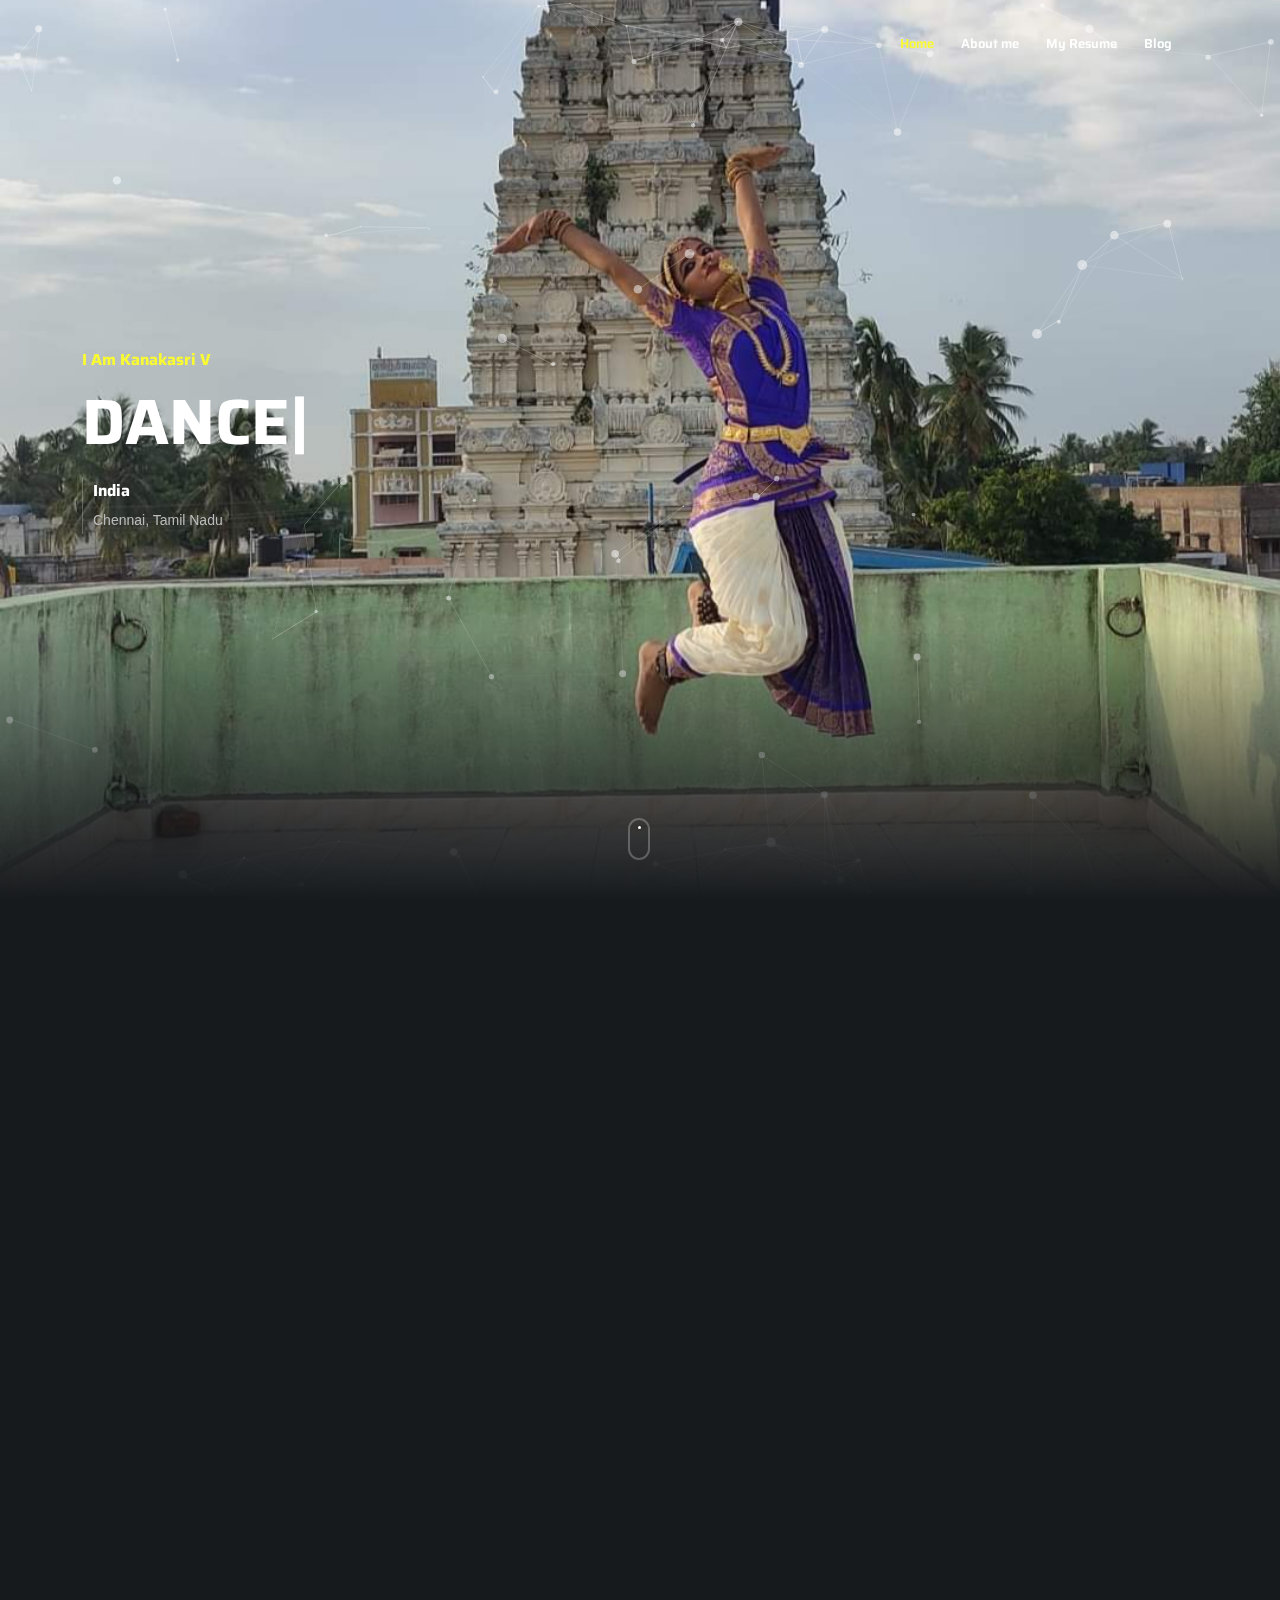
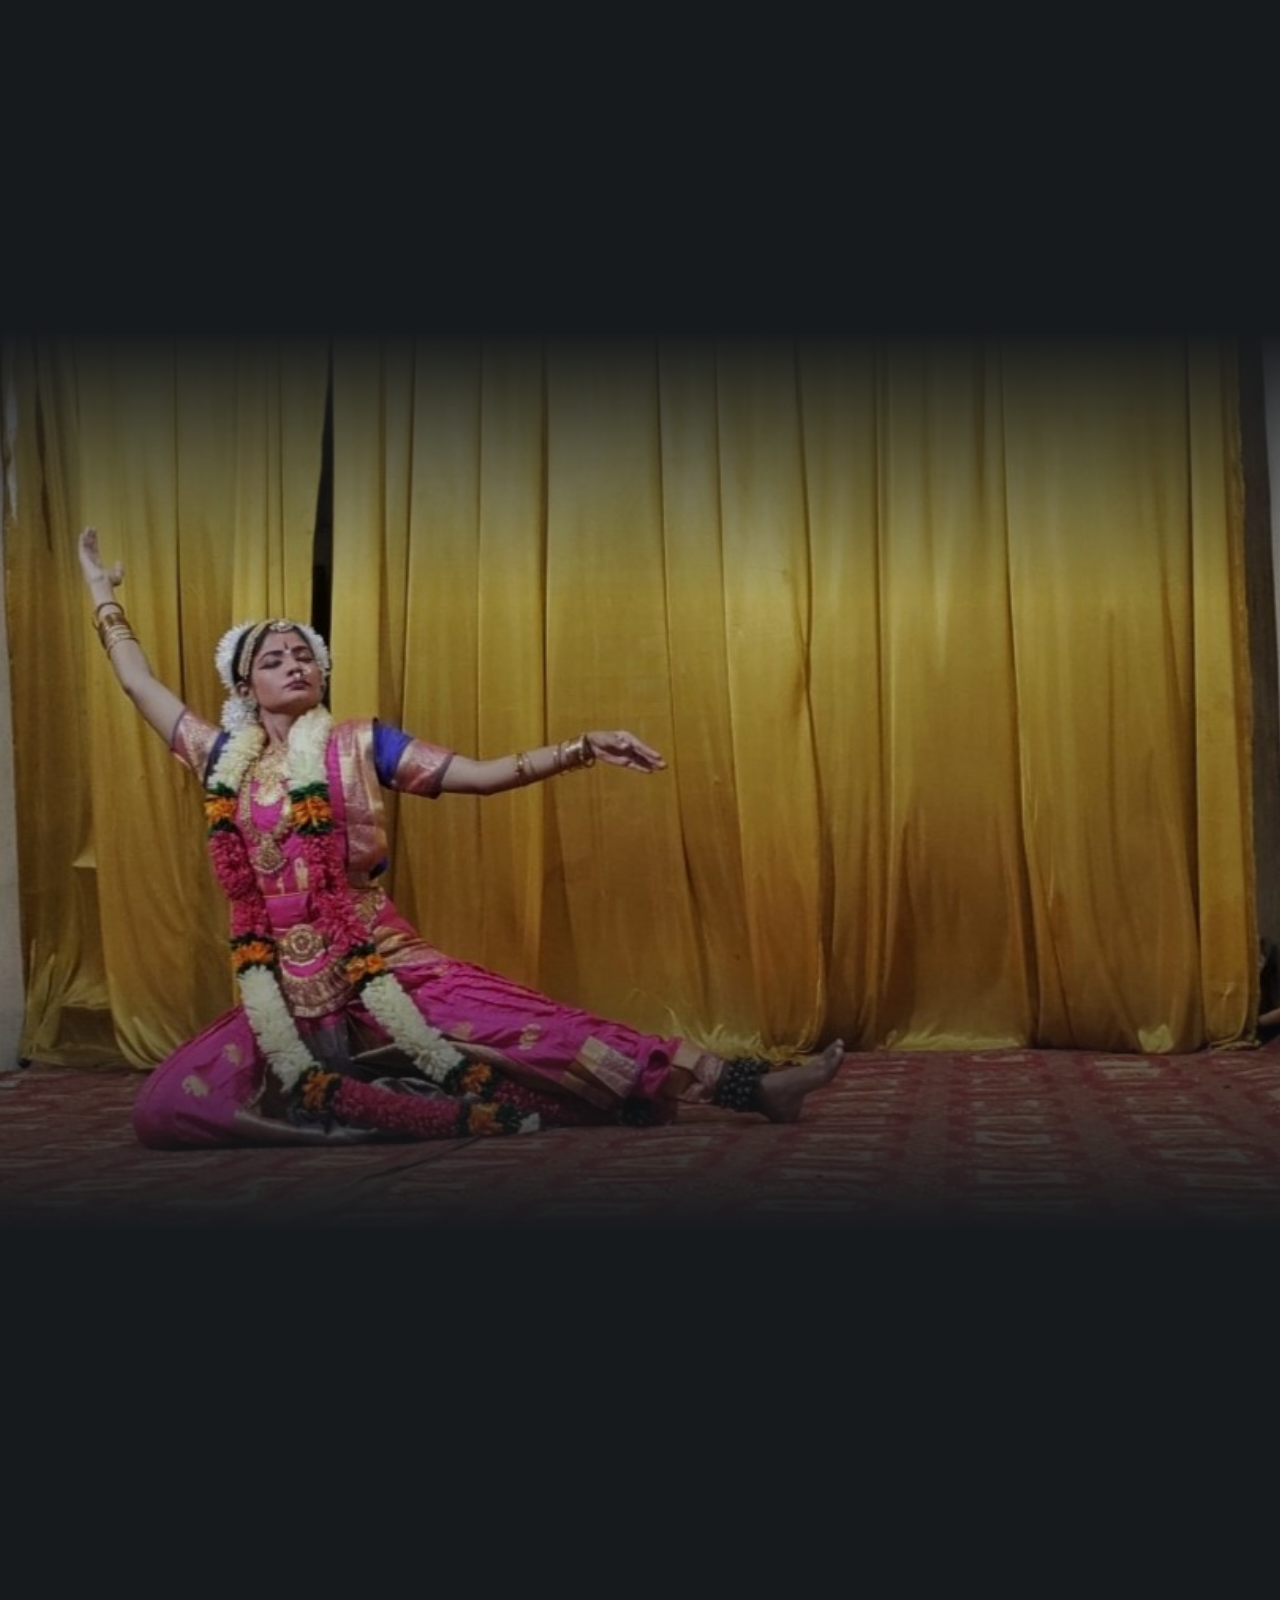
==== commit aa619a4e: "major update" ====
--- a/index.html
+++ b/index.html
@@ -2,614 +2,584 @@
 <html lang="zxx">
 
 <head>
-    <title>Kyros - Personal Website</title>
-    <link rel="icon" href="images/icon.png" type="image/gif" sizes="16x16">
-    <meta content="text/html;charset=utf-8" http-equiv="Content-Type">
-    <meta content="width=device-width, initial-scale=1.0" name="viewport" />
-    <meta content="Kyros - Personal Website" name="description" />
-    <meta content="" name="keywords" />
-    <meta content="" name="author" />
-    <!-- CSS Files
+  <title>Kanakasri</title>
+  <link rel="icon" href="images/icon.png" type="image/gif" sizes="16x16" />
+  <meta content="text/html;charset=utf-8" http-equiv="Content-Type" />
+  <meta content="width=device-width, initial-scale=1.0" name="viewport" />
+  <meta content="Kanakasri" name="description" />
+  <meta content="" name="keywords" />
+  <meta content="" name="author" />
+  <!-- CSS Files
     ================================================== -->
-    <link href="css/bootstrap.min.css" rel="stylesheet" type="text/css" id="bootstrap" />
-    <link href="css/plugins.css" rel="stylesheet" type="text/css" />
-    <link href="css/style.css" rel="stylesheet" type="text/css" />
-    <style>
-        :root {
-            --primary-color: #FAFA33;
-            --primary-color-rgb: 250, 250, 51;
-        }
-    </style>
-    <link href="css/coloring.css" rel="stylesheet" type="text/css" />
+  <link href="css/bootstrap.min.css" rel="stylesheet" type="text/css" id="bootstrap" />
+  <link href="css/plugins.css" rel="stylesheet" type="text/css" />
+  <link href="css/style.css" rel="stylesheet" type="text/css" />
+  <style>
+    :root {
+      --primary-color: #fafa33;
+      --primary-color-rgb: 250, 250, 51;
+    }
+  </style>
+  <link href="css/coloring.css" rel="stylesheet" type="text/css" />
 </head>
 
 <body class="onepage dark-scheme">
-    <div id="wrapper">
-        <!-- header begin -->
-        <header class="transparent">
-            <div class="container">
-                <div class="row">
-                    <div class="col-md-12">
-                        <div class="de-flex sm-pt10">
-                            <div class="de-flex-col">
-                                <div class="de-flex-col">
-                                    <!-- logo begin -->
-                                    <div id="logo">
-                                        <a href="index.html">
-                                            <img alt="" class="logo" src="images/logo.png" />
-                                            <img alt="" class="logo-2" src="images/logo.png" />
-                                        </a>
-                                    </div>
-                                    <!-- logo close -->
-                                </div>
-                            </div>
-                            <div class="de-flex-col header-col-right">
-                                <ul id="mainmenu">
-                                    <li><a class="active" href="#top">Home<span></span></a></li>
-                                    <li><a href="#section-about">About me<span></span></a></li>
-                                    <li><a href="#section-services">What I Do<span></span></a></li>
-                                    <li><a href="#section-portfolio">Portfolio<span></span></a></li>
-                                    <li><a href="#section-resume">My Resume<span></span></a></li>
-                                    <li><a href="#section-blog">Blog<span></span></a></li>
-                                    <li><a href="#section-contact">Contact Me<span></span></a></li>
-                                </ul>
-                                <div class="menu_side_area">
-                                    <span id="menu-btn"></span>
-                                </div>
-                            </div>
-                        </div>
-                    </div>
-                </div>
-            </div>
-        </header>
-        <!-- header close -->
-        <!-- content begin -->
-        <div class="no-bottom no-top" id="content">
-            <div id="top"></div>
-
-            <!-- page preloader begin -->
-            <div id="preloader">
-                <div class="preloader1"></div>
-            </div>
-            <!-- page preloader close -->
-            
-            <!-- float text begin -->
-            <div class="float-text">
-                <div class="de_social-icons">
-                    <a href="#"><i class="fa fa-facebook fa-lg"></i></a>
-                    <a href="#"><i class="fa fa-twitter fa-lg"></i></a>
-                    <a href="#"><i class="fa fa-instagram fa-lg"></i></a>
-                </div>
-                <span>Follow Me</span>
-            </div>
-            <!-- float text close --> 
-
-            <!-- load external content begin -->
-            <div id="de_modal">
-                <button class="button-close"></button>
-                <div class="d-modal-loader"></div>
-            </div>
-             <!-- load external content close -->
-
-            <section aria-label="section" class="jarallax no-top no-bottom text-light">
-                <img src="images/background/4.jpg" class="jarallax-img" alt="">
-                <div id="particles-js"></div>
-                <div class="v-center">
-                    <div class="container">
-                        <div class="row align-items-center">
-                            <div class="col-md-12">
-                                <h6 class="wow fadeInUp" data-wow-delay=".4s"><span class="id-color-2">I Am Kanakasri V</span></h6>
-                                <div class="spacer-10"></div>
-                                <div class="h1_big text-white wow fadeInUp" data-wow-delay=".6s">
-                                    <div class="typed-strings">
-                                        <p>Dancer</p>
-                                        <p>Teacher</p>
-                                        <p>Test Engineer</p>
-                                    </div>
-                                    <div class="typed"></div>
-                                </div>
-                            </div>
-                            <div class="spacer-20"></div>
-                            <ul class="list_location wow fadeInUp" data-wow-delay=".8s">
-                                <li><span>India</span>Chennai, Tamil Nadu</li>
-                            </ul>
-                        </div>
-                    </div>
-                </div>
-                <a href="#section-about" class="mouse-icon-click scroll-to wow fadeInUp" data-wow-delay=".8s">
-                    <span class="mouse fadeScroll relative" data-scroll-speed="10">
-                        <span class="scroll"></span>
-                    </span>
-                </a>
-                <div class="de-gradient-edge-bottom"></div>
-            </section>
-            <section id="section-about">
-                <div class="container relative">
-                    <div class="row">
-                        <div class="col-md-12 text-center wow fadeInUp">
-                            <h2>About Me</h2>
-                            <div class="space-border"></div>
-                        </div>
-                        <div class="col-md-8 offset-md-2 text-center wow fadeInUp">
-                            <p>I am a website designer from Lousiana, with a strong focus in UI/UX design. I love to get new experiences and always learn from my surroundings. I've done more than 285 projects. You can check it through portfolio section on
-                                this website. I looking forward to any opportunities and challenges. </p>
-                        </div>
-                        <div class="spacer-single"></div>
-                        <div class="col-lg-3 position-relative wow fadeIn" data-wow-delay=".2s">
-                            <div class="position-relative">
-                                <div class="progressbar" data-animate="false">
-                                    <div class="circle" data-percent="90">
-                                        <div></div>
-                                    </div>
-                                    <h4>HTML</h4>
-                                </div>
-                            </div>
-                        </div>
-                        <div class="col-lg-3 position-relative wow fadeIn" data-wow-delay=".4s">
-                            <div class="position-relative">
-                                <div class="progressbar" data-animate="false">
-                                    <div class="circle" data-percent="85">
-                                        <div></div>
-                                    </div>
-                                    <h4>CSS</h4>
-                                </div>
-                            </div>
-                        </div>
-                        <div class="col-lg-3 position-relative wow fadeIn" data-wow-delay=".6s">
-                            <div class="position-relative">
-                                <div class="progressbar" data-animate="false">
-                                    <div class="circle" data-percent="80">
-                                        <div></div>
-                                    </div>
-                                    <h4>PHP</h4>
-                                </div>
-                            </div>
-                        </div>
-                        <div class="col-lg-3 position-relative wow fadeIn" data-wow-delay=".8s">
-                            <div class="position-relative">
-                                <div class="progressbar" data-animate="false">
-                                    <div class="circle" data-percent="75">
-                                        <div></div>
-                                    </div>
-                                    <h4>jQuery</h4>
-                                </div>
-                            </div>
-                        </div>
-                    </div>
-                </div>
-            </section>
-            <section id="section-my-quote" aria-label="section" class="jarallax no-top no-bottom">
-                <div class="de-gradient-edge-top"></div>
-                <img src="images/background/2.jpg" class="jarallax-img" alt="">
-                <div class="v-center">
-                    <div class="container">
-                        <div class="row align-items-center">
-                            <div class="col-md-10 offset-md-1">
-                                <blockquote class="q-big wow fadeIn" data-wow-duration="3s">
-                                    <i class="d-big icon_quotations"></i>
-                                    Do more than is required. What is the distance between someone who achieves their goals consistently and those who spend their lives and careers merely following? The extra mile.
-                                    <span class="d-quote-by">Kyros Noriaki</span>
-                                </blockquote>
-                                <div class="spacer-double"></div>
-                            </div>
-                        </div>
-                    </div>
-                </div>
-                <div class="de-gradient-edge-bottom"></div>
-            </section>
-            <section id="section-services" class="no-bottom">
-                <div class="container relative">
-                    <div class="row">
-                        <div class="col-md-12 text-center wow fadeInUp">
-                            <h2>What I Do</h2>
-                            <div class="space-border"></div>
-                        </div>
-                        <div class="spacer-single"></div>
-                        <div class="row g-0">
-                            <div class="col-lg-4 wow fadeIn" data-wow-delay=".2s">
-                                <div class="de_3d-box">
-                                    <div class="d-inner">
-                                        <i class="icon_genius id-color-2"></i>
-                                        <div class="text">
-                                            <h3>Branding</h3>
-                                            Ex velit cupidatat magna voluptate deserunt quis et dolor adipisicing elit culpa ad exercitation proident irure deserunt irure.
-                                        </div>
-                                    </div>
-                                </div>
-                            </div>
-                            <div class="col-lg-4 wow fadeIn" data-wow-delay=".4s">
-                                <div class="de_3d-box">
-                                    <div class="d-inner">
-                                        <i class="icon_tools id-color-2"></i>
-                                        <div class="text">
-                                            <h3>Development</h3>
-                                            Ex velit cupidatat magna voluptate deserunt quis et dolor adipisicing elit culpa ad exercitation proident irure deserunt irure.
-                                        </div>
-                                    </div>
-                                </div>
-                            </div>
-                            <div class="col-lg-4 wow fadeIn" data-wow-delay=".6s">
-                                <div class="de_3d-box">
-                                    <div class="d-inner">
-                                        <i class="icon_camera_alt id-color-2"></i>
-                                        <div class="text">
-                                            <h3>Photography</h3>
-                                            Ex velit cupidatat magna voluptate deserunt quis et dolor adipisicing elit culpa ad exercitation proident irure deserunt irure.
-                                        </div>
-                                    </div>
-                                </div>
-                            </div>
-                        </div>
-                    </div>
-                </div>
-            </section>
-            <section id="section-portfolio" class="no-bottom">
-                <div class="container relative">
-                    <div class="row">
-                        <div class="col-md-12 text-center wow fadeInUp">
-                            <h2>Portfolio</h2>
-                            <div class="space-border"></div>
-                        </div>
-                    </div>
-                    <div id="gallery" class="row sequence">
-                        <div class="col-md-4 item wow">
-                            <div class="de_modal" data-url="single-project.html">
-                                <div class="card-image-1 mod-c" data-tilt>
-                                    <div class="d-text">
-                                        <h3>Archi Interior Design</h3>
-                                        <h5 class="d-tag">website</h5>
-                                    </div>
-                                    <img src="images/gallery/1.jpg" class="img-fluid" alt="">
-                                </div>
-                            </div>
-                        </div>
-                        <div class="col-md-4 item wow">
-                            <div class="de_modal" data-url="single-project.html">
-                                <div class="card-image-1 mod-c" data-tilt>
-                                    <div class="d-text">
-                                        <h3>Rockfest Event</h3>
-                                        <h5 class="d-tag">website</h5>
-                                    </div>
-                                    <img src="images/gallery/2.jpg" class="img-fluid" alt="">
-                                </div>
-                            </div>
-                        </div>
-                        <div class="col-md-4 item wow">
-                            <div class="de_modal" data-url="single-project.html">
-                                <div class="card-image-1 mod-c" data-tilt>
-                                    <div class="d-text">
-                                        <h3>Justica Lawyer</h3>
-                                        <h5 class="d-tag">website</h5>
-                                    </div>
-                                    <img src="images/gallery/3.jpg" class="img-fluid" alt="">
-                                </div>
-                            </div>
-                        </div>
-                        <div class="col-md-4 item wow">
-                            <div class="de_modal" data-url="single-project.html">
-                                <div class="card-image-1 mod-c" data-tilt>
-                                    <div class="d-text">
-                                        <h3>Bluetec App</h3>
-                                        <h5 class="d-tag">website</h5>
-                                    </div>
-                                    <img src="images/gallery/4.jpg" class="img-fluid" alt="">
-                                </div>
-                            </div>
-                        </div>
-                        <div class="col-md-4 item wow">
-                            <div class="de_modal" data-url="single-project.html">
-                                <div class="card-image-1 mod-c" data-tilt>
-                                    <div class="d-text">
-                                        <h3>Uhost Hosting</h3>
-                                        <h5 class="d-tag">website</h5>
-                                    </div>
-                                    <img src="images/gallery/5.jpg" class="img-fluid" alt="">
-                                </div>
-                            </div>
-                        </div>
-                        <div class="col-md-4 item wow">
-                            <div class="de_modal" data-url="single-project.html">
-                                <div class="card-image-1 mod-c" data-tilt>
-                                    <div class="d-text">
-                                        <h3>Bolo Creative</h3>
-                                        <h5 class="d-tag">website</h5>
-                                    </div>
-                                    <img src="images/gallery/6.jpg" class="img-fluid" alt="">
-                                </div>
-                            </div>
-                        </div>
-                    </div>
-                </div>
-            </section>
-            <section id="section-resume">
-                <div class="container relative">
-                    <div class="row">
-                        <div class="col-md-12 text-center wow fadeInUp">
-                            <h2>My Resume</h2>
-                            <div class="space-border"></div>
-                        </div>
-                    </div>
-                    <div class="row gh-5">
-                        <div class="col-lg-6 wow fadeInUp">
-                            <div class="p-4">
-                                <h3 class="s_border">Experiences</h3>
-                                <ul class="d_timeline">
-                                    <li class="d_timeline-item">
-                                        <h3 class="d_timeline-title">2014 - now</h3>
-                                        <p class="d_timeline-text"><span class="d_title">Founder &amp; Creative Director</span><span class="d_company">Kyros Studio</span>Lorem ipsum dolor sit amet consectetur adipisicing elit. Animi tempora perferendis vero officia enim impedit voluptatem dignissimos, veniam ratione est alias rerum aperiam, nam aliquam reprehenderit iste dolor.</p>
-                                    </li>
-                                    <li class="d_timeline-item">
-                                        <h3 class="d_timeline-title">2010 - 2014</h3>
-                                        <p class="d_timeline-text"><span class="d_title">Senior UI / UX Designer</span><span class="d_company">Google Inc</span>Lorem ipsum dolor sit amet consectetur adipisicing elit. Animi tempora perferendis vero officia enim impedit voluptatem dignissimos, veniam ratione est alias rerum aperiam, nam aliquam reprehenderit iste dolor.</p>
-                                    </li>
-                                    <li class="d_timeline-item">
-                                        <h3 class="d_timeline-title">2008 - 2010</h3>
-                                        <p class="d_timeline-text"><span class="d_title">Graphic Designer</span><span class="d_company">Kyros Studio</span>Lorem ipsum dolor sit amet consectetur adipisicing elit. Animi tempora perferendis vero officia enim impedit voluptatem dignissimos, veniam ratione est alias rerum aperiam, nam aliquam reprehenderit iste dolor.</p>
-                                    </li>
-                                </ul>
-                            </div>
-                        </div>
-                        <div class="col-lg-6 wow fadeInUp">
-                            <div class="p-4">
-                                <h3 class="s_border">Education</h3>
-                                <ul class="d_timeline">
-                                    <li class="d_timeline-item">
-                                        <h3 class="d_timeline-title">2004 - 2008</h3>
-                                        <p class="d_timeline-text"><span class="d_title">Master in Design</span><span class="d_company">New York University</span>Lorem ipsum dolor sit amet consectetur adipisicing elit. Animi tempora perferendis vero officia enim impedit voluptatem dignissimos, veniam ratione est alias rerum aperiam, nam aliquam reprehenderit iste dolor.</p>
-                                    </li>
-                                    <li class="d_timeline-item">
-                                        <h3 class="d_timeline-title">2004 - 2008</h3>
-                                        <p class="d_timeline-text"><span class="d_title">Bachelor of Arts</span><span class="d_company">University of London</span>Lorem ipsum dolor sit amet consectetur adipisicing elit. Animi tempora perferendis vero officia enim impedit voluptatem dignissimos, veniam ratione est alias rerum aperiam, nam aliquam reprehenderit iste dolor.</p>
-                                    </li>
-                                    <li class="d_timeline-item">
-                                        <h3 class="d_timeline-title">2006 - 2004</h3>
-                                        <p class="d_timeline-text"><span class="d_title">Artist of College</span><span class="d_company">University of Sydney</span>Lorem ipsum dolor sit amet consectetur adipisicing elit. Animi tempora perferendis vero officia enim impedit voluptatem dignissimos, veniam ratione est alias rerum aperiam, nam aliquam reprehenderit iste dolor.</p>
-                                    </li>
-                                </ul>
-                            </div>
-                        </div>
-                    </div>
-                </div>
-            </section>
-            <section id="section-fun-facts" aria-label="section" class="jarallax">
-                <div class="de-gradient-edge-top"></div>
-                <img src="images/background/3.jpg" class="jarallax-img" alt="">
-                <div class="container">
-                        <div class="row">
-                            <div class="col-md-3 wow fadeIn" data-wow-delay="0">
-                                <div class="de_count text-center">
-                                    <h3 class="timer" data-to="8240" data-speed="2500">0</h3>
-                                    <span>Hours of Works</span>
-                                </div>
-                            </div>
-
-                            <div class="col-md-3 wow fadeIn" data-wow-delay=".25s">
-                                <div class="de_count text-center">
-                                    <h3 class="timer" data-to="315" data-speed="2500">0</h3>
-                                    <span>Projects Done</span>
-                                </div>
-                            </div>
-
-                            <div class="col-md-3 wow fadeIn" data-wow-delay=".5s">
-                                <div class="de_count text-center">
-                                    <h3 class="timer" data-to="250" data-speed="2500">0</h3>
-                                    <span>Satisfied Customers</span>
-                                </div>
-                            </div>
-
-                            <div class="col-md-3 wow fadeIn" data-wow-delay=".75s">
-                                <div class="de_count text-center">
-                                    <h3 class="timer" data-to="32" data-speed="2500">0</h3>
-                                    <span>Awards Winning</span>
-                                </div>
-                            </div>
-                        </div>
-                    </div>
-                <div class="de-gradient-edge-bottom"></div>
-            </section>
-            <section id="section-blog" class="no-bottom">
-                <div class="container relative">
-                    <div class="row">
-                        <div class="col-md-12 text-center wow fadeInUp">
-                            <h2>Recent Blog</h2>
-                            <div class="space-border"></div>
-                        </div>
-                    </div>
-                    <div id="carousel-blog" class="owl-carousel wow fadeInUp">
-                        <div class="bloglist item">
-                            <div class="post-content">
-                                <div class="post-image">
-                                    <div class="de_modal" data-url="single-blog.html"><img alt="" src="images/blog/1.jpg" class="lazy grayscale"></div>
-                                </div>
-                                <div class="post-text">
-                                    <h4 class="de_modal" data-url="single-blog.html">How to Make Better User Interface</h4>
-                                    <p>Dolore officia sint incididunt non excepteur ea mollit commodo ut enim reprehenderit cupidatat labore ad laborum consectetur consequat...</p>
-                                </div>
-                            </div>
-                        </div>
-                        <div class="bloglist item">
-                            <div class="post-content">
-                                <div class="post-image">
-                                    <div class="de_modal" data-url="single-blog.html"><img alt="" src="images/blog/2.jpg" class="lazy grayscale"></div>
-                                </div>
-                                <div class="post-text">
-                                    <h4 class="de_modal" data-url="single-blog.html">10 Web Design Tips From Experts</h4>
-                                    <p>Dolore officia sint incididunt non excepteur ea mollit commodo ut enim reprehenderit cupidatat labore ad laborum consectetur consequat...</p>
-                                </div>
-                            </div>
-                        </div>
-                        <div class="bloglist item">
-                            <div class="post-content">
-                                <div class="post-image">
-                                    <div class="de_modal" data-url="single-blog.html"><img alt="" src="images/blog/3.jpg" class="lazy grayscale"></div>
-                                </div>
-                                <div class="post-text">
-                                    <h4 class="de_modal" data-url="single-blog.html">The Importance of Web Design</h4>
-                                    <p>Dolore officia sint incididunt non excepteur ea mollit commodo ut enim reprehenderit cupidatat labore ad laborum consectetur consequat...</p>
-                                </div>
-                            </div>
-                        </div>
-                        <div class="bloglist item">
-                            <div class="post-content">
-                                <div class="post-image">
-                                    <div class="de_modal" data-url="single-blog.html"><img alt="" src="images/blog/4.jpg" class="lazy grayscale"></div>
-                                </div>
-                                <div class="post-text">
-                                    <h4 class="de_modal" data-url="single-blog.html">10 Web Design Tips From Experts</h4>
-                                    <p>Dolore officia sint incididunt non excepteur ea mollit commodo ut enim reprehenderit cupidatat labore ad laborum consectetur consequat...</p>
-                                </div>
-                            </div>
-                        </div>
-                        <div class="bloglist item">
-                            <div class="post-content">
-                                <div class="post-image">
-                                    <div class="de_modal" data-url="single-blog.html"><img alt="" src="images/blog/5.jpg" class="lazy grayscale"></div>
-                                </div>
-                                <div class="post-text">
-                                    <h4 class="de_modal" data-url="single-blog.html">The Importance of Web Design</h4>
-                                    <p>Dolore officia sint incididunt non excepteur ea mollit commodo ut enim reprehenderit cupidatat labore ad laborum consectetur consequat...</p>
-                                </div>
-                            </div>
-                        </div>
-                        <div class="bloglist item">
-                            <div class="post-content">
-                                <div class="post-image">
-                                    <div class="de_modal" data-url="single-blog.html"><img alt="" src="images/blog/6.jpg" class="lazy grayscale"></div>
-                                </div>
-                                <div class="post-text">
-                                    <h4 class="de_modal" data-url="single-blog.html">Tips for Healthy Teeth<span></span></h4>
-                                    <p>Dolore officia sint incididunt non excepteur ea mollit commodo ut enim reprehenderit cupidatat labore ad laborum consectetur consequat...</p>
-                                </div>
-                            </div>
-                        </div>
-                    </div>
-                </div>
-            </section>
-            <section id="section-contact" class="jarallax">
-                <div class="de-gradient-edge-top"></div>
-                <img src="images/background/5.jpg" class="jarallax-img" alt="">
-                <div class="container z-index-1000">
-                    <div class="row">
-                        <div class="col-md-12 text-center wow fadeInUp">
-                            <h2>Contact Me</h2>
-                            <div class="space-border"></div>
-                        </div>
-                        <div class="col-lg-8 offset-lg-2 wow fadeInUp">
-                            <div class="contact_form_wrapper">
-                                <form name="contactForm" id="contact_form" class="form-border" method="post" action="#">
-                                    <div class="row">
-                                        <div class="col-md-4">
-                                            <div class="field-set">
-                                                <input type="text" name="Name" id="name" class="form-control" placeholder="Your Name" required>
-                                            </div>
-                                        </div>
-                                        <div class="col-md-4">
-                                            <div class="field-set">
-                                                <input type="text" name="Email" id="email" class="form-control" placeholder="Your Email" required>
-                                            </div>
-                                        </div>
-                                        <div class="col-md-4">
-                                            <div class="field-set">
-                                                <input type="text" name="phone" id="phone" class="form-control" placeholder="Your Phone" required>
-                                            </div>
-                                        </div>
-                                    </div>
-                                    <div class="text-center">
-                                        <div class="field-set">
-                                            <textarea name="message" id="message" class="form-control" placeholder="Your Message" required></textarea>
-                                        </div>
-                                        <div class="g-recaptcha" data-sitekey="copy-your-site-key-here"></div>
-                                        <div id='submit' class="mt10">
-                                            <input type='submit' id='send_message' value='Send Message' class="btn-main">
-                                        </div>
-
-                                        <div id="success_message" class='success'>
-                                            Your message has been sent successfully. Refresh this page if you want to send more messages.
-                                        </div>
-                                        <div id="error_message" class='error'>
-                                            Sorry there was an error sending your form.
-                                        </div>
-
-                                    </div>
-                                </form>
-                            </div>
-                            <div class="spacer-double"></div>
-                            <div class="row text-center wow fadeInUp">
-                                <div class="col-md-4">
-                                    <div class="wm-1"></div>
-                                    <h6>Email Me</h6>
-                                    <p><a href="mailto:sit19ee004@sairamtap.edu.in">sit19ee004@sairamtap.edu.in</a></p>
-                                </div>
-                                <div class="col-md-4">
-                                    <div class="wm-1"></div>
-                                    <h6>Call Me</h6>
-                                    <p><a href="tel:+917448910039">+91 74489 10039</a> </p>
-                                </div>
-                                <div class="col-md-4">
-                                    <div class="wm-1"></div>
-                                    <h6>Address</h6>
-                                    <p>Chennai, Tamil Nadu</p>
-                                </div>
-                            </div>
-                        </div>
-                    </div>
-                </div>
-                <div class="de-gradient-edge-bottom"></div>
-            </section>
-        </div>
-        <!-- content close -->
-        <a href="#" id="back-to-top"></a>
-        <!-- footer begin -->
-        <footer>
-            <div class="container">
-                <div class="row">
-                    <div class="col-md-6">
-                    </div>
-                    <div class="col-md-6">
-                        <div class="social-icons">
-                            <a href="#"><i class="fa fa-facebook fa-lg"></i></a>
-                            <a href="#"><i class="fa fa-twitter fa-lg"></i></a>
-                            <a href="#"><i class="fa fa-linkedin fa-lg"></i></a>
-                            <a href="#"><i class="fa fa-pinterest fa-lg"></i></a>
-                            <a href="#"><i class="fa fa-rss fa-lg"></i></a>
-                        </div>
-                    </div>
-                </div>
-            </div>
-        </footer>
-        <!-- footer close -->
+  <div id="wrapper">
+    <!-- header begin -->
+    <header class="transparent">
+      <div class="container">
+        <div class="row">
+          <div class="col-md-12">
+            <div class="de-flex sm-pt10">
+              <div class="de-flex-col">
+                <div class="de-flex-col">
+                  <!-- logo begin -->
+                  <div id="logo">
+                    <a href="index.html">
+                      <img alt="" class="logo" src="images/k-head.png" />
+                      <img alt="" class="logo-2" src="images/k-head.png" />
+                    </a>
+                  </div>
+                  <!-- logo close -->
+                </div>
+              </div>
+              <div class="de-flex-col header-col-right">
+                <ul id="mainmenu">
+                  <li>
+                    <a class="active" href="#top">Home<span></span></a>
+                  </li>
+                  <li>
+                    <a href="#section-about">About me<span></span></a>
+                  </li>
+                  <li>
+                    <a href="#section-resume">My Resume<span></span></a>
+                  </li>
+                  <li>
+                    <a href="#section-blog">Blog<span></span></a>
+                  </li>
+                </ul>
+                <div class="menu_side_area">
+                  <span id="menu-btn"></span>
+                </div>
+              </div>
+            </div>
+          </div>
+        </div>
+      </div>
+    </header>
+    <!-- header close -->
+    <!-- content begin -->
+    <div class="no-bottom no-top" id="content">
+      <div id="top"></div>
+
+      <!-- page preloader begin -->
+      <div id="preloader">
+        <div class="preloader1"></div>
+      </div>
+      <!-- page preloader close -->
+
+      <!-- float text begin -->
+      <div class="float-text">
+        <div class="de_social-icons">
+          <a href="https://www.linkedin.com/in/kanakasri-venkatesan-17396b1a0"><i class="fa fa-linkedin fa-lg"></i></a>
+        </div>
+        <span>Follow Me</span>
+      </div>
+      <!-- float text close -->
+
+      <!-- load external content begin -->
+      <div id="de_modal">
+        <button class="button-close"></button>
+        <div class="d-modal-loader"></div>
+      </div>
+      <!-- load external content close -->
+
+      <section aria-label="section" class="jarallax no-top no-bottom text-light">
+        <img src="images/my-pic-5.jpeg" class="jarallax-img" alt="" />
+        <div id="particles-js"></div>
+        <div class="v-center">
+          <div class="container">
+            <div class="row align-items-center">
+              <div class="col-md-12">
+                <h6 class="wow fadeInUp" data-wow-delay=".4s">
+                  <span class="id-color-2">I Am Kanakasri V</span>
+                </h6>
+                <div class="spacer-10"></div>
+                <div class="h1_big text-white wow fadeInUp" data-wow-delay=".6s">
+                  <div class="typed-strings">
+                    <p>Dancer</p>
+                    <p>Teacher</p>
+                    <p>Test Engineer</p>
+                  </div>
+                  <div class="typed"></div>
+                </div>
+              </div>
+              <div class="spacer-20"></div>
+              <ul class="list_location wow fadeInUp" data-wow-delay=".8s">
+                <li><span>India</span>Chennai, Tamil Nadu</li>
+              </ul>
+            </div>
+          </div>
+        </div>
+        <a href="#section-about" class="mouse-icon-click scroll-to wow fadeInUp" data-wow-delay=".8s">
+          <span class="mouse fadeScroll relative" data-scroll-speed="10">
+            <span class="scroll"></span>
+          </span>
+        </a>
+        <div class="de-gradient-edge-bottom"></div>
+      </section>
+      <section id="section-about">
+        <div class="container relative">
+          <div class="row">
+            <div class="col-md-12 text-center wow fadeInUp">
+              <h2>About Me</h2>
+              <div class="space-border"></div>
+            </div>
+            <div class="col-md-8 offset-md-2 text-center wow fadeInUp">
+              <p>
+                I’m a self-made entrepreneur who has been building a
+                passionated businesses since high school , running my own
+                dance academy with 25 students at present. I am passionate
+                about growing my brand, and I believe the best way to get
+                there is to start with the people around you.
+                <br />
+                I’ve done a lot of work in marketing and social media. Still,
+                I always find that it’s best to keep things simple. Being a
+                Google IT support professional fundamentalists , I tend to
+                keep updated with the technology , which keeps me motivated
+                and help me in growing my own academy . As I lead many teams
+                in international and national hackathon competitions , the
+                leadership skills paved way in managing many consequence with
+                effective management skills . I was the chair for power and
+                energy society of SRI SAIRAM INSTITUTE OF TECHNOLOGY -IEEE
+                STUDENT BRANCH , there by it triggered a self development and
+                paved a fantastic way to improve myself in my core domain (
+                i.e) electrical and electronics engineering. As a dancer
+                facing the world , soliloquizing in different characters , I
+                feel very confident among the crowd and there by having enough
+                self esteem and potent.
+              </p>
+            </div>
+            <div class="spacer-single"></div>
+            <div class="row">
+              <div class="col-md-12 text-center wow fadeInUp">
+                <h2>Soft Skills</h2>
+                <div class="space-border"></div>
+              </div>
+            </div>
+            <div class="col-lg-3 position-relative wow fadeIn" data-wow-delay=".2s">
+
+              <div class="position-relative">
+                <div class="progressbar" data-animate="false">
+                  <div class="circle" data-percent="90">
+                    <div></div>
+                  </div>
+                  <h4>Event Management</h4>
+                </div>
+              </div>
+            </div>
+            <div class="col-lg-3 position-relative wow fadeIn" data-wow-delay=".4s">
+              <div class="position-relative">
+                <div class="progressbar" data-animate="false">
+                  <div class="circle" data-percent="87.7">
+                    <div></div>
+                  </div>
+                  <h4>Leadership</h4>
+                </div>
+              </div>
+            </div>
+            <div class="col-lg-3 position-relative wow fadeIn" data-wow-delay=".6s">
+              <div class="position-relative">
+                <div class="progressbar" data-animate="false">
+                  <div class="circle" data-percent="85">
+                    <div></div>
+                  </div>
+                  <h4>Problem Solving</h4>
+                </div>
+              </div>
+            </div>
+            <div class="col-lg-3 position-relative wow fadeIn" data-wow-delay=".8s">
+              <div class="position-relative">
+                <div class="progressbar" data-animate="false">
+                  <div class="circle" data-percent="82.5">
+                    <div></div>
+                  </div>
+                  <h4>Communication</h4>
+                </div>
+              </div>
+            </div>
+          </div>
+        </div>
+      </section>
+      <section id="section-my-quote" aria-label="section" class="jarallax no-top no-bottom">
+        <div class="de-gradient-edge-top"></div>
+        <img src="images/my-pic-11.jpg" class="jarallax-img" alt="" />
+        <div class="v-center">
+          <div class="container">
+            <div class="row align-items-center">
+              <div class="col-md-10 offset-md-1">
+                <blockquote class="q-big wow fadeIn" data-wow-duration="3s">
+                  <i class="d-big icon_quotations"></i>
+                  If you can’t explain what your work does in three sentences
+                  or less, it’s probably not going to be something that will
+                  work for you.
+                  <span class="d-quote-by">Kanakasri V</span>
+                </blockquote>
+                <div class="spacer-double"></div>
+              </div>
+            </div>
+          </div>
+        </div>
+        <div class="de-gradient-edge-bottom"></div>
+      </section>
+
+      <!-- <section id="section-portfolio" class="no-bottom">
+        <div class="container relative">
+          <div class="row">
+            <div class="col-md-12 text-center wow fadeInUp">
+              <h2>Portfolio</h2>
+              <div class="space-border"></div>
+            </div>
+          </div>
+          <div id="gallery" class="row sequence">
+            <div class="col-md-4 item wow">
+              <div class="de_modal" data-url="single-project.html">
+                <div class="card-image-1 mod-c" data-tilt>
+                  <div class="d-text">
+                    <h3>Archi Interior Design</h3>
+                    <h5 class="d-tag">website</h5>
+                  </div>
+                  <img src="images/gallery/1.jpg" class="img-fluid" alt="" />
+                </div>
+              </div>
+            </div>
+            <div class="col-md-4 item wow">
+              <div class="de_modal" data-url="single-project.html">
+                <div class="card-image-1 mod-c" data-tilt>
+                  <div class="d-text">
+                    <h3>Rockfest Event</h3>
+                    <h5 class="d-tag">website</h5>
+                  </div>
+                  <img src="images/gallery/2.jpg" class="img-fluid" alt="" />
+                </div>
+              </div>
+            </div>
+            <div class="col-md-4 item wow">
+              <div class="de_modal" data-url="single-project.html">
+                <div class="card-image-1 mod-c" data-tilt>
+                  <div class="d-text">
+                    <h3>Justica Lawyer</h3>
+                    <h5 class="d-tag">website</h5>
+                  </div>
+                  <img src="images/gallery/3.jpg" class="img-fluid" alt="" />
+                </div>
+              </div>
+            </div>
+            <div class="col-md-4 item wow">
+              <div class="de_modal" data-url="single-project.html">
+                <div class="card-image-1 mod-c" data-tilt>
+                  <div class="d-text">
+                    <h3>Bluetec App</h3>
+                    <h5 class="d-tag">website</h5>
+                  </div>
+                  <img src="images/gallery/4.jpg" class="img-fluid" alt="" />
+                </div>
+              </div>
+            </div>
+            <div class="col-md-4 item wow">
+              <div class="de_modal" data-url="single-project.html">
+                <div class="card-image-1 mod-c" data-tilt>
+                  <div class="d-text">
+                    <h3>Uhost Hosting</h3>
+                    <h5 class="d-tag">website</h5>
+                  </div>
+                  <img src="images/gallery/5.jpg" class="img-fluid" alt="" />
+                </div>
+              </div>
+            </div>
+            <div class="col-md-4 item wow">
+              <div class="de_modal" data-url="single-project.html">
+                <div class="card-image-1 mod-c" data-tilt>
+                  <div class="d-text">
+                    <h3>Bolo Creative</h3>
+                    <h5 class="d-tag">website</h5>
+                  </div>
+                  <img src="images/gallery/6.jpg" class="img-fluid" alt="" />
+                </div>
+              </div>
+            </div>
+          </div>
+        </div>
+      </section> -->
+      <section id="section-resume">
+        <div class="container relative">
+          <div class="row">
+            <div class="col-md-12 text-center wow fadeInUp">
+              <h2>My Resume</h2>
+              <div class="space-border"></div>
+            </div>
+          </div>
+          <div class="row gh-5">
+            <div class="col-lg-6 wow fadeInUp">
+              <div class="p-4">
+                <h3 class="s_border">Experiences</h3>
+                <ul class="d_timeline">
+                  <li class="d_timeline-item">
+                    <h3 class="d_timeline-title">Mar 2022</h3>
+                    <p class="d_timeline-text">
+                      <span class="d_title">Internship</span><span class="d_company">Airport Authority of India(Chennai
+                        Airport)</span>
+                      -> Performed preventive maintenance and tested
+                      equipment<br />
+                      -> Utilized my knowledge of power and distribution
+                      systems, sircuit calculations, and instrumentations.<br />
+                      -> Worked with Narcotics, and Drug Analysis Machines<br />
+                      -> Worked with CISF Bomb Squad Control and gained
+                      knowledge on Bomb Detecting Machines<br />
+                    </p>
+                  </li>
+                  <li class="d_timeline-item">
+                    <h3 class="d_timeline-title">Nov 2019 - Oct 2021</h3>
+                    <p class="d_timeline-text">
+                      <span class="d_title">
+                        Public Relations Manager
+                      </span><span class="d_company">TEDxSriSairamIT</span>
+                      -> Connected to various celebrities, and many distinguished and inspiring personalities<br />
+                      -> Exposure in connecting to people and other TEDx Communities across the world<br />
+                    </p>
+                  </li>
+                </ul>
+              </div>
+            </div>
+
+            <div class="col-lg-6 wow fadeInUp">
+              <div class="p-4">
+                <h3 class="s_border">Education</h3>
+                <ul class="d_timeline">
+                  <li class="d_timeline-item">
+                    <h3 class="d_timeline-title">2019 - 2023</h3>
+                    <p class="d_timeline-text">
+                      <span class="d_title">B.E in Electrical and Electronics Engineering</span><span
+                        class="d_company">Sri Sairam Institute of Technology</span>
+                    </p>
+                  </li>
+                  <li class="d_timeline-item">
+                    <h3 class="d_timeline-title">2018 - 2019</h3>
+                    <p class="d_timeline-text">
+                      <span class="d_title">12th Standard</span><span class="d_company">Oxford Matriculation Higher
+                        Secondary School</span>
+                    </p>
+                  </li>
+                  <li class="d_timeline-item">
+                    <h3 class="d_timeline-title">2016 - 2017</h3>
+                    <p class="d_timeline-text">
+                      <span class="d_title">10th Standard</span><span class="d_company">Oxford Matriculation Higher
+                        Secondary School</span>
+                    </p>
+                  </li>
+                </ul>
+              </div>
+            </div>
+
+            <div class="col-lg-6 wow fadeInUp">
+              <div class="p-4">
+                <h3 class="s_border">Extra Curricular Activities</h3>
+                <ul class="d_timeline">
+                  <li class="d_timeline-item">
+                    <h3 class="d_timeline-title"></h3>
+                    <p class="d_timeline-text">
+                      <span class="d_title">Dancer</span><span class="d_company">Bharathanatyam</span> ->
+                      Completed my Arrangetram over the age of 14<br />
+                      -> Currently pursuing Diploma in Bharathnayam & Diploma
+                      in Nattuvangam<br />
+                    </p>
+                  </li>
+                  <li class="d_timeline-item">
+                    <h3 class="d_timeline-title">Mar 2022</h3>
+                    <p class="d_timeline-text">
+                      <span class="d_title">Electrical Engineer</span><span class="d_company">Google Inc</span>Lorem
+                      ipsum
+                      dolor sit amet consectetur adipisicing elit. Animi
+                      tempora perferendis vero officia enim impedit voluptatem
+                      dignissimos, veniam ratione est alias rerum aperiam, nam
+                      aliquam reprehenderit iste dolor.
+                    </p>
+                  </li>
+                </ul>
+              </div>
+            </div>
+
+            <div class="col-lg-6 wow fadeInUp">
+              <div class="p-4">
+                <h3 class="s_border">Experiences</h3>
+                <ul class="d_timeline">
+                  <li class="d_timeline-item">
+                    <h3 class="d_timeline-title">2014 - now</h3>
+                    <p class="d_timeline-text">
+                      <span class="d_title">Internship</span><span class="d_company">Airport Authority of India(Chennai
+                        Airport)</span>
+                      -> Performed preventive maintenance and tested
+                      equipment<br />
+                      -> Utilized my knowledge of power and distribution
+                      systems, sircuit calculations, and instrumentations.<br />
+                      -> Worked with Narcotics, and Drug Analysis Machines<br />
+                      -> Worked with CISF Bomb Squad Control and gained
+                      knowledge on Bomb Detecting Machines<br />
+                    </p>
+                  </li>
+                  <li class="d_timeline-item">
+                    <h3 class="d_timeline-title">Mar 2022</h3>
+                    <p class="d_timeline-text">
+                      <span class="d_title">Electrical Engineer</span><span class="d_company">Google Inc</span>Lorem
+                      ipsum
+                      dolor sit amet consectetur adipisicing elit. Animi
+                      tempora perferendis vero officia enim impedit voluptatem
+                      dignissimos, veniam ratione est alias rerum aperiam, nam
+                      aliquam reprehenderit iste dolor.
+                    </p>
+                  </li>
+                  <li class="d_timeline-item">
+                    <h3 class="d_timeline-title">2008 - 2010</h3>
+                    <p class="d_timeline-text">
+                      <span class="d_title">Graphic Designer</span><span class="d_company">Kyros Studio</span>Lorem
+                      ipsum
+                      dolor sit amet consectetur adipisicing elit. Animi
+                      tempora perferendis vero officia enim impedit voluptatem
+                      dignissimos, veniam ratione est alias rerum aperiam, nam
+                      aliquam reprehenderit iste dolor.
+                    </p>
+                  </li>
+                </ul>
+              </div>
+            </div>
+          </div>
+        </div>
+      </section>
+      <!-- 
+      <section id="section-fun-facts" aria-label="section" class="jarallax">
+        <div class="de-gradient-edge-top"></div>
+        <img src="images/background/3.jpg" class="jarallax-img" alt="" />
+        <div class="container">
+          <div class="row">
+            <div class="col-md-3 wow fadeIn" data-wow-delay="0">
+              <div class="de_count text-center">
+                <h3 class="timer" data-to="8240" data-speed="2500">0</h3>
+                <span>Hours of Works</span>
+              </div>
+            </div>
+
+            <div class="col-md-3 wow fadeIn" data-wow-delay=".25s">
+              <div class="de_count text-center">
+                <h3 class="timer" data-to="315" data-speed="2500">0</h3>
+                <span>Projects Done</span>
+              </div>
+            </div>
+
+            <div class="col-md-3 wow fadeIn" data-wow-delay=".5s">
+              <div class="de_count text-center">
+                <h3 class="timer" data-to="250" data-speed="2500">0</h3>
+                <span>Satisfied Customers</span>
+              </div>
+            </div>
+
+            <div class="col-md-3 wow fadeIn" data-wow-delay=".75s">
+              <div class="de_count text-center">
+                <h3 class="timer" data-to="32" data-speed="2500">0</h3>
+                <span>Awards Winning</span>
+              </div>
+            </div>
+          </div>
+        </div>
+        <div class="de-gradient-edge-bottom"></div>
+      </section>
+      -->
+      <section id="section-blog" class="no-bottom">
+        <div class="container relative">
+          <div class="row">
+            <div class="col-md-12 text-center wow fadeInUp">
+              <h2>My Blog</h2>
+              <div class="space-border"></div>
+            </div>
+          </div>
+          <div id="carousel-blog" class="owl-carousel wow fadeInUp">
+            <div class="bloglist item">
+              <div class="post-content">
+                <div class="post-image">
+                  <div class="de_modal" data-url="dance-blog.html">
+                    <img alt="" src="images/my-pic-5.jpg" class="lazy grayscale" />
+                  </div>
+                </div>
+                <div class="post-text">
+                  <h4 class="de_modal" data-url="single-blog.html">
+                    WHAT IS DANCE ACCORDING TO ME?
+                  </h4>
+                  <p>
+                    Dance has enriched my identity throughout the years and has become a crucial element...
+                  </p>
+                </div>
+              </div>
+            </div>
+            <div class="bloglist item">
+              <div class="post-content">
+                <div class="post-image">
+                  <div class="de_modal" data-url="yoga-blog.html">
+                    <img alt="" src="images/my-pic-12.jpg" class="lazy grayscale" />
+                  </div>
+                </div>
+                <div class="post-text">
+                  <h4 class="de_modal" data-url="yoga-blog.html">
+                    The Art of Yoga
+                  </h4>
+                  <p>
+                    People who don't practise yoga seem to know someone who does because so many famous people vouch for its physical...
+                  </p>
+                </div>
+              </div>
+            </div>
+          </div>
+        </div>
+      </section>
     </div>
-    <!-- Javascript Files
+    <!-- content close -->
+    <a href="#" id="back-to-top"></a>
+    <!-- footer begin -->
+    <!-- footer close -->
+  </div>
+  <!-- Javascript Files
     ================================================== -->
-    <script src="js/plugins.js"></script>
-    <script src="js/designesia.js"></script>
-    <script src='https://www.google.com/recaptcha/api.js' async defer></script>
-    <script src="form.js"></script>
-    <script src="js/particles.js"></script>
-    <script src="js/app.js"></script>
-    <script>
-    jQuery(function($) {
-        $('.g-recaptcha').attr('data-theme', 'dark');
+  <script src="js/plugins.js"></script>
+  <script src="js/designesia.js"></script>
+  <script src="https://www.google.com/recaptcha/api.js" async defer></script>
+  <script src="form.js"></script>
+  <script src="js/particles.js"></script>
+  <script src="js/app.js"></script>
+  <script>
+    jQuery(function ($) {
+      $(".g-recaptcha").attr("data-theme", "dark");
     });
-    </script>
-    <script>
-    jQuery(document).ready(function() {
-        $(function() {
-            // jquery typed plugin
-            $(".typed").typed({
-                stringsElement: $('.typed-strings'),
-                typeSpeed: 100,
-                backDelay: 500,
-                loop: true,
-                contentType: 'html', // or text
-                // defaults to false for infinite loop
-                loopCount: false,
-                callback: function() { null; },
-                resetCallback: function() { newTyped(); }
-            });
+  </script>
+  <script>
+    jQuery(document).ready(function () {
+      $(function () {
+        // jquery typed plugin
+        $(".typed").typed({
+          stringsElement: $(".typed-strings"),
+          typeSpeed: 100,
+          backDelay: 500,
+          loop: true,
+          contentType: "html", // or text
+          // defaults to false for infinite loop
+          loopCount: false,
+          callback: function () {
+            null;
+          },
+          resetCallback: function () {
+            newTyped();
+          },
         });
+      });
     });
-    </script>
+  </script>
 </body>
 
 </html>--- a/css/style.css
+++ b/css/style.css
@@ -3112,7 +3112,7 @@
     text-decoration: none;
     border: solid 1px rgba(255, 255, 255, .75);
     padding: 8px 30px 8px 30px;
-    x font-size: 10px;
+    font-size: 10px;
     font-weight: 600;
 }
 
@@ -7709,7 +7709,7 @@
     font-weight: 400;
     font-size: 14px;
     margin: 0;
-    padding: 0
+    padding: 0;
     color: rgba(255, 255, 255, .5);
 }
 
